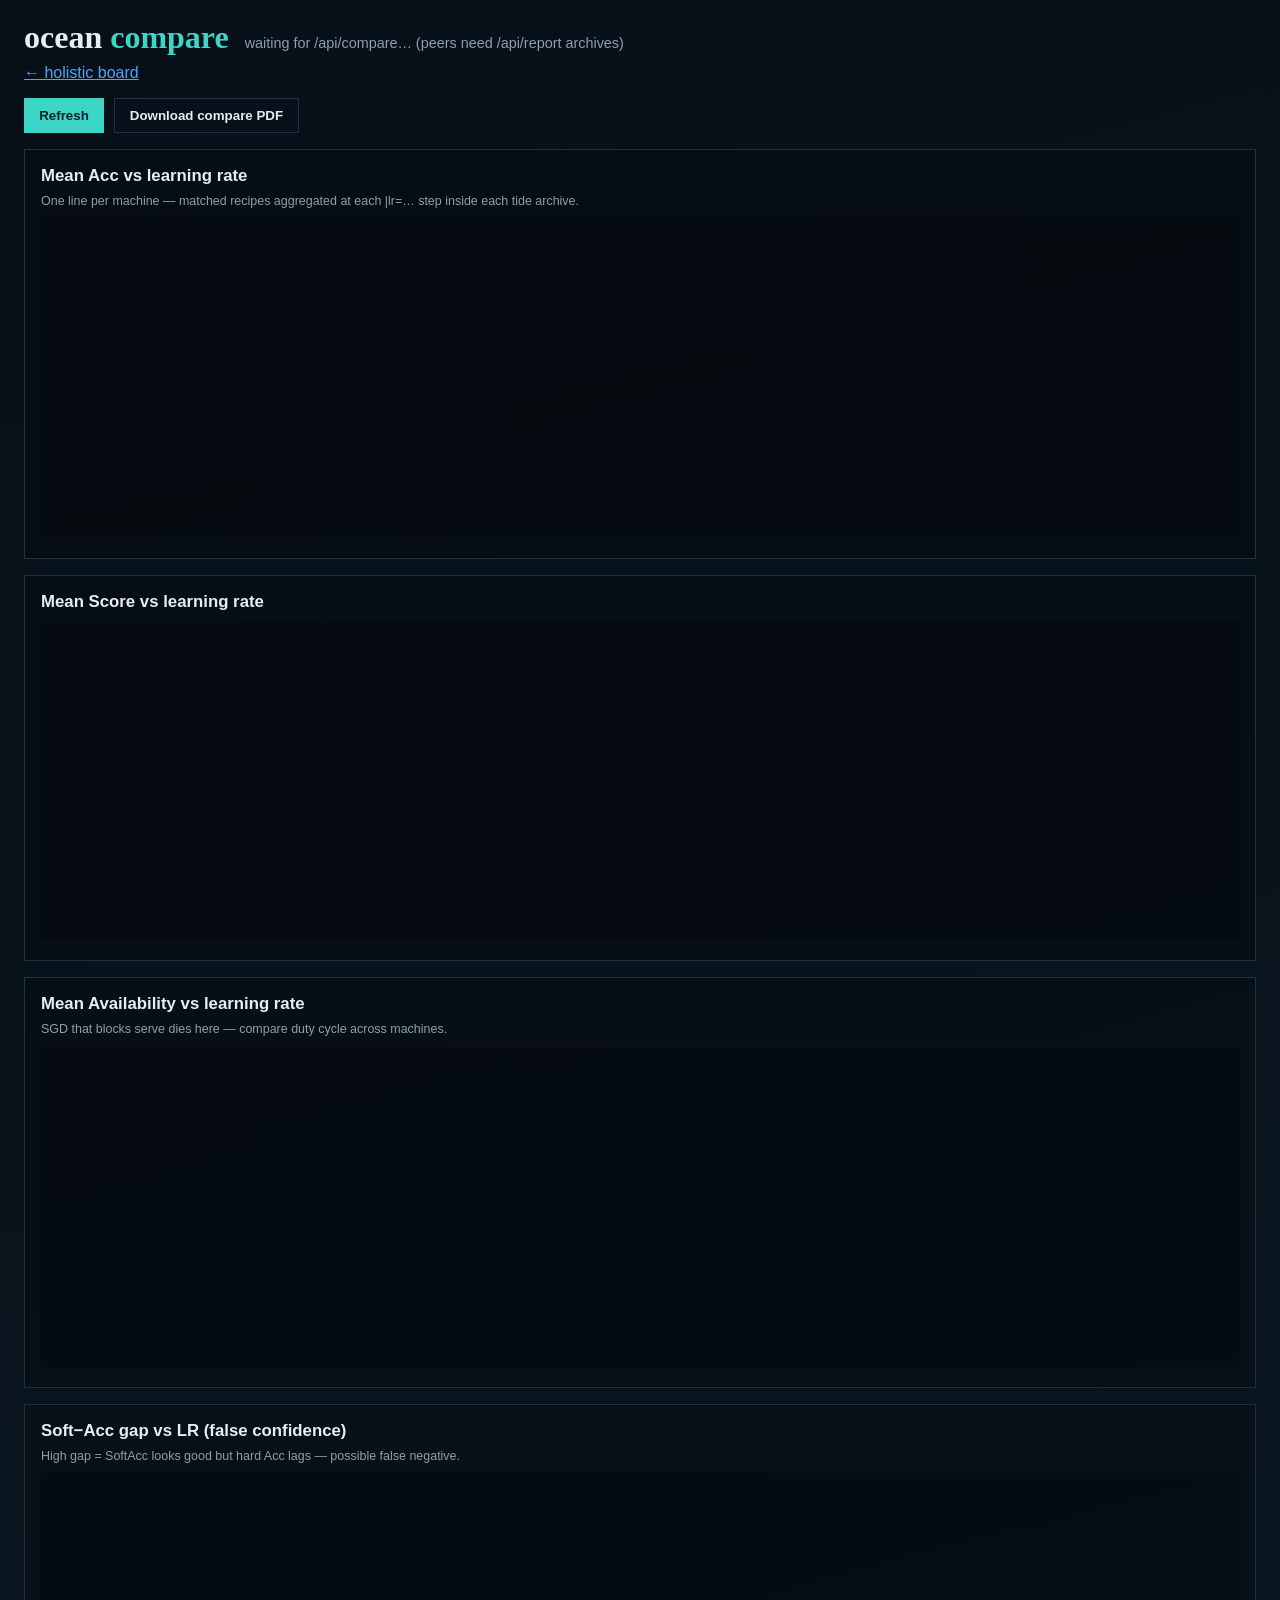
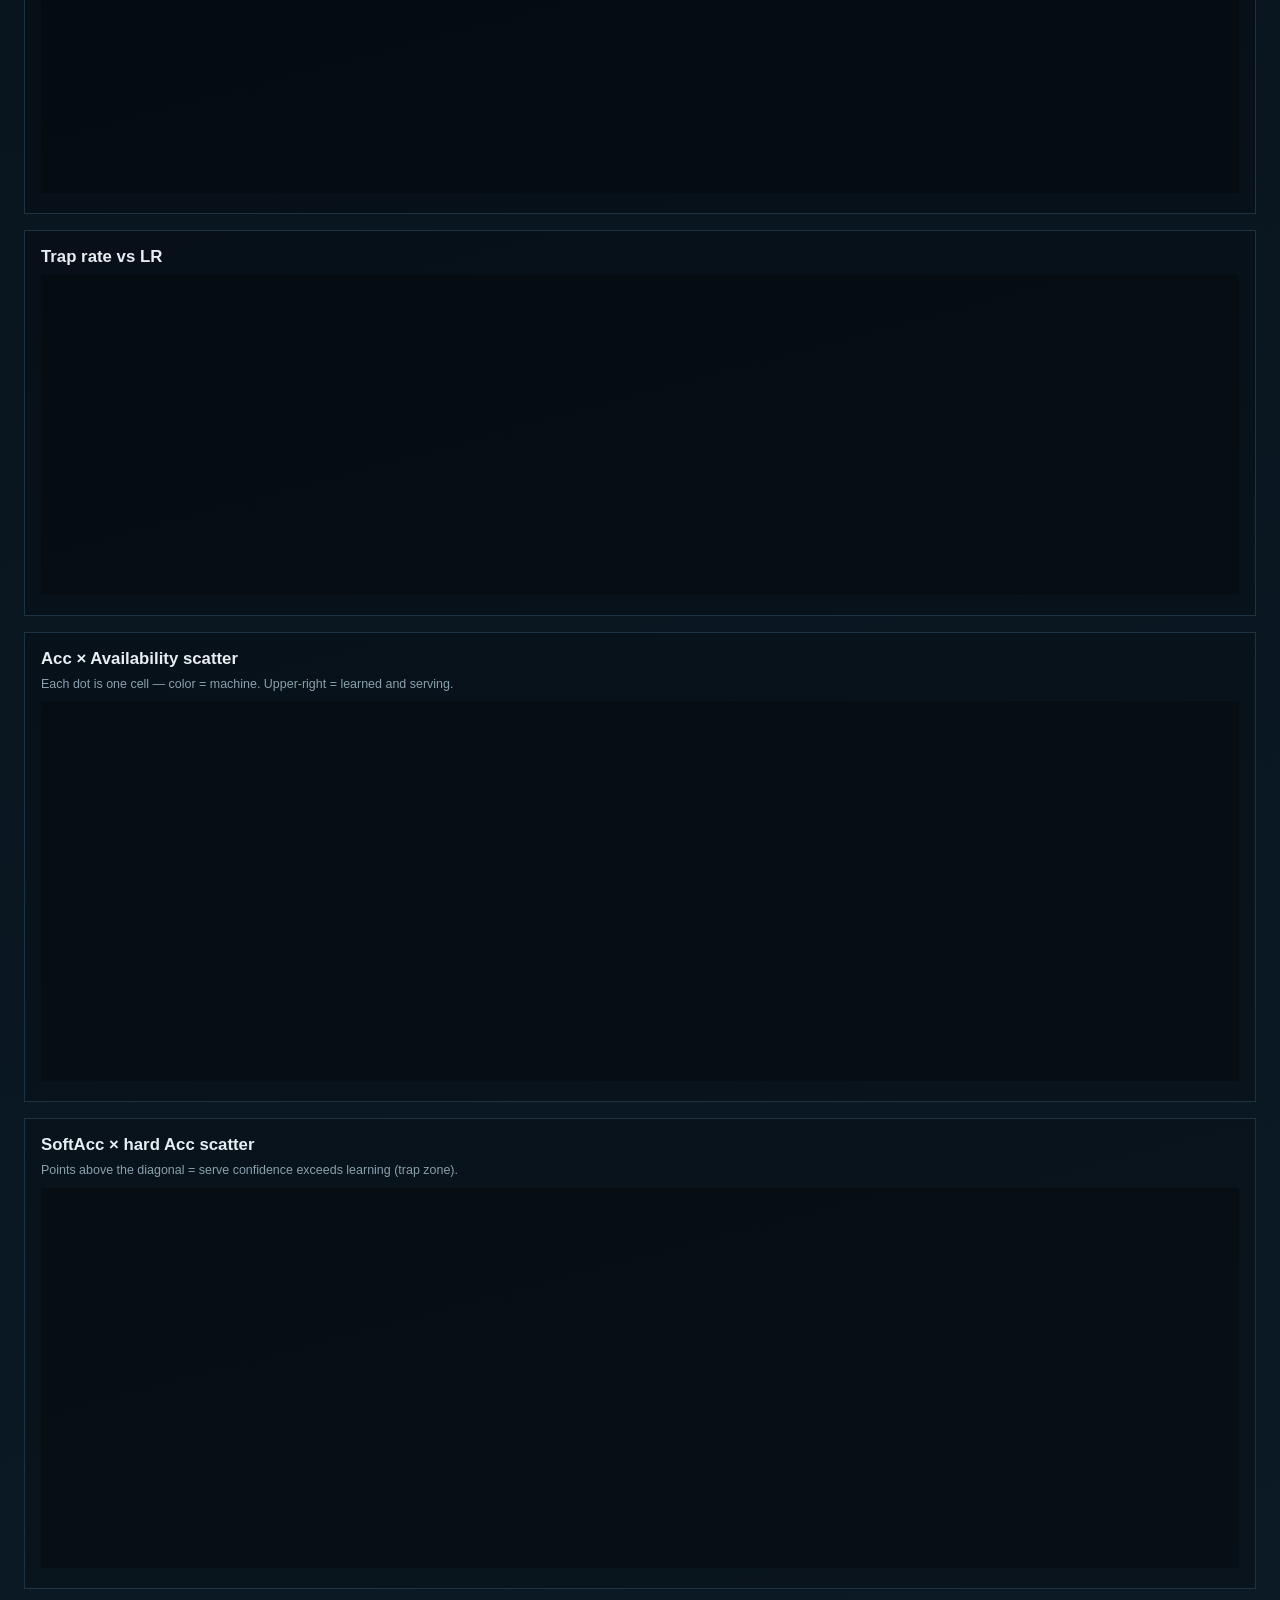
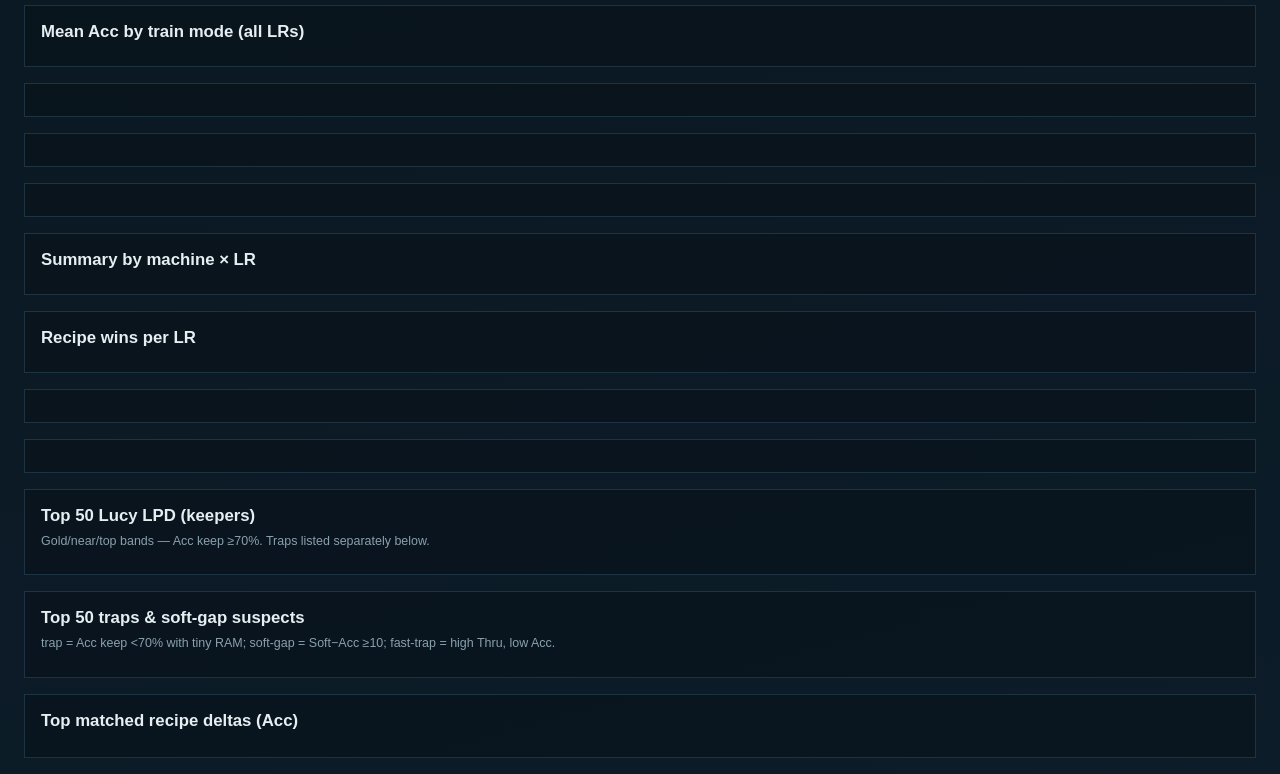
==== ocean/compare.html @ 4c08d5ec "compare lr o_o insane findings" ====
<!DOCTYPE html>
<html lang="en">
<head>
<meta charset="utf-8"/>
<meta name="viewport" content="width=device-width, initial-scale=1"/>
<title>ocean — compare LR</title>
<style>
  :root {
    --bg0: #071018; --bg1: #0c1c28; --ink: #e6eef2; --muted: #8aa0ad;
    --accent: #3dd6c6; --tide: #4ea3ff; --grid: #1d3342; --bad: #e06c75;
  }
  * { box-sizing: border-box; }
  body {
    margin: 0; min-height: 100vh; color: var(--ink);
    font-family: "IBM Plex Sans", "Segoe UI", sans-serif;
    background: linear-gradient(165deg, var(--bg0), var(--bg1));
  }
  header { padding: 1.2rem 1.5rem 0.5rem; display: flex; flex-wrap: wrap; gap: 1rem; align-items: baseline; }
  h1 { margin: 0; font-size: clamp(1.4rem, 3vw, 2rem); font-family: "IBM Plex Serif", Georgia, serif; }
  h1 span { color: var(--accent); }
  .meta { color: var(--muted); font-size: 0.9rem; }
  nav { margin: 0 1.5rem 1rem; }
  nav a { color: var(--tide); margin-right: 1rem; }
  .actions { margin: 0 1.5rem 1rem; display: flex; gap: 0.6rem; flex-wrap: wrap; }
  button {
    background: var(--accent); color: #042226; border: 0; font-weight: 700;
    padding: 0.55rem 0.95rem; cursor: pointer;
  }
  button.ghost { background: transparent; color: var(--ink); border: 1px solid var(--grid); }
  section {
    background: rgba(0,0,0,0.22); border: 1px solid var(--grid);
    padding: 1rem; margin: 0 1.5rem 1rem;
  }
  h2 { margin: 0 0 0.5rem; font-size: 1.05rem; }
  .hint { color: var(--muted); font-size: 0.78rem; margin: 0 0 0.65rem; }
  canvas.line { width: 100%; height: 320px; background: rgba(0,0,0,0.25); }
  canvas.scatter { width: 100%; height: 380px; background: rgba(0,0,0,0.25); }
  .table-wrap { overflow: auto; max-height: 70vh; }
  table { border-collapse: collapse; font-size: 0.78rem; width: max-content; min-width: 100%; }
  th, td { padding: 0.3rem 0.45rem; border-bottom: 1px solid var(--grid); white-space: nowrap; font-family: "IBM Plex Mono", monospace; }
  th { color: var(--muted); position: sticky; top: 0; background: #0c1c28; }
  table.heat td, table.heat th { text-align: center; }
  table.heat th:first-child, table.heat td:first-child { text-align: left; position: sticky; left: 0; background: #0c1c28; }
  .chip { display: inline-block; background: #13232d; border: 1px solid var(--grid); padding: 0.15rem 0.45rem; margin: 0.15rem; font-size: 0.75rem; }
  .chip b { color: var(--accent); }
</style>
</head>
<body>
<header>
  <h1>ocean <span>compare</span></h1>
  <div class="meta" id="status">loading…</div>
</header>
<nav>
  <a href="/">← holistic board</a>
</nav>
<div class="actions">
  <button type="button" id="refresh">Refresh</button>
  <button type="button" class="ghost" id="pdfBtn">Download compare PDF</button>
</div>

<section>
  <h2>Mean Acc vs learning rate</h2>
  <p class="hint">One line per machine — matched recipes aggregated at each |lr=… step inside each tide archive.</p>
  <canvas class="line" id="accChart"></canvas>
</section>

<section>
  <h2>Mean Score vs learning rate</h2>
  <canvas class="line" id="scoreChart"></canvas>
</section>

<section>
  <h2>Mean Availability vs learning rate</h2>
  <p class="hint">SGD that blocks serve dies here — compare duty cycle across machines.</p>
  <canvas class="line" id="availChart"></canvas>
</section>

<section>
  <h2>Soft−Acc gap vs LR (false confidence)</h2>
  <p class="hint">High gap = SoftAcc looks good but hard Acc lags — possible false negative.</p>
  <canvas class="line" id="softGapChart"></canvas>
</section>

<section>
  <h2>Trap rate vs LR</h2>
  <canvas class="line" id="trapRateChart"></canvas>
</section>

<section>
  <h2>Acc × Availability scatter</h2>
  <p class="hint">Each dot is one cell — color = machine. Upper-right = learned and serving.</p>
  <canvas class="scatter" id="accAvailScatter"></canvas>
</section>

<section>
  <h2>SoftAcc × hard Acc scatter</h2>
  <p class="hint">Points above the diagonal = serve confidence exceeds learning (trap zone).</p>
  <canvas class="scatter" id="softAccScatter"></canvas>
</section>

<section>
  <h2>Mean Acc by train mode (all LRs)</h2>
  <div id="modeBarSection"></div>
</section>

<section id="modeCrossSections"></section>

<section id="modeSeriesSections"></section>

<section id="vsBaselineSections"></section>

<section>
  <h2>Summary by machine × LR</h2>
  <div class="table-wrap"><table id="sumTable"><thead></thead><tbody></tbody></table></div>
</section>

<section>
  <h2>Recipe wins per LR</h2>
  <div id="winsChips"></div>
</section>

<section id="modeSections"></section>

<section id="lpdPerMachine"></section>

<section>
  <h2>Top 50 Lucy LPD (keepers)</h2>
  <p class="hint">Gold/near/top bands — Acc keep ≥70%. Traps listed separately below.</p>
  <div class="table-wrap"><table id="lpdTable"><thead></thead><tbody></tbody></table></div>
</section>

<section>
  <h2>Top 50 traps &amp; soft-gap suspects</h2>
  <p class="hint">trap = Acc keep &lt;70% with tiny RAM; soft-gap = Soft−Acc ≥10; fast-trap = high Thru, low Acc.</p>
  <div class="table-wrap"><table id="trapTable"><thead></thead><tbody></tbody></table></div>
</section>

<section>
  <h2>Top matched recipe deltas (Acc)</h2>
  <p class="hint" id="overlapNote"></p>
  <div class="table-wrap"><table id="matchTable"><thead></thead><tbody></tbody></table></div>
</section>

<script>
const $ = id => document.getElementById(id);
const COLORS = ['#3dd6c6', '#4ea3ff', '#e6b35a', '#c678dd', '#98c379', '#e06c75', '#56b6c2', '#d19a66', '#61afef', '#abb2bf'];

function fitCanvas(c) {
  const r = c.getBoundingClientRect();
  const dpr = window.devicePixelRatio || 1;
  c.width = Math.max(320, r.width * dpr);
  c.height = Math.max(200, r.height * dpr);
}

function drawLines(canvasId, summary, field, yLabel) {
  const c = $(canvasId);
  if (!c) return;
  fitCanvas(c);
  const ctx = c.getContext('2d');
  const w = c.width, h = c.height;
  ctx.clearRect(0, 0, w, h);
  const machines = [...new Set(summary.map(s => s.machine))].sort();
  const lrs = [...new Set(summary.map(s => s.lr))].sort((a,b)=>a-b);
  if (!lrs.length) {
    ctx.fillStyle = '#8aa0ad';
    ctx.font = '14px sans-serif';
    ctx.fillText('no LR-tagged cells yet — peers need finished test53 archives', 20, 40);
    return;
  }
  const pad = { l: 52, r: 16, t: 20, b: 40 };
  const plotW = w - pad.l - pad.r, plotH = h - pad.t - pad.b;
  let ymin = Infinity, ymax = -Infinity;
  summary.forEach(s => {
    const v = s[field] || 0;
    if (v < ymin) ymin = v;
    if (v > ymax) ymax = v;
  });
  if (!isFinite(ymin)) { ymin = 0; ymax = 100; }
  if (ymax <= ymin) ymax = ymin + 1;
  const xAt = i => pad.l + (lrs.length === 1 ? plotW/2 : (i / (lrs.length-1)) * plotW);
  const yAt = v => pad.t + plotH - ((v - ymin) / (ymax - ymin)) * plotH;
  ctx.strokeStyle = '#1d3342';
  ctx.beginPath();
  ctx.moveTo(pad.l, pad.t);
  ctx.lineTo(pad.l, pad.t + plotH);
  ctx.lineTo(pad.l + plotW, pad.t + plotH);
  ctx.stroke();
  ctx.fillStyle = '#8aa0ad';
  ctx.font = '11px monospace';
  lrs.forEach((lr, i) => {
    const lbl = summary.find(s => s.lr === lr)?.lr_label || lr;
    ctx.fillText(lbl, xAt(i) - 12, h - 12);
  });
  ctx.save();
  ctx.translate(14, pad.t + plotH/2);
  ctx.rotate(-Math.PI/2);
  ctx.fillText(yLabel, 0, 0);
  ctx.restore();
  machines.forEach((m, mi) => {
    const col = COLORS[mi % COLORS.length];
    ctx.strokeStyle = col;
    ctx.fillStyle = col;
    ctx.lineWidth = 2;
    ctx.beginPath();
    let started = false;
    lrs.forEach((lr, i) => {
      const row = summary.find(s => s.machine === m && s.lr === lr);
      if (!row) return;
      const x = xAt(i), y = yAt(row[field]);
      if (!started) { ctx.moveTo(x, y); started = true; } else ctx.lineTo(x, y);
      ctx.fillRect(x-3, y-3, 6, 6);
    });
    ctx.stroke();
    ctx.fillText(m, pad.l + plotW - 40, pad.t + 14 + mi * 14);
  });
}

function drawSoftGap(canvasId, rows) {
  const summary = (rows||[]).map(r => ({
    machine: r.machine, lr: r.lr, lr_label: r.lr_label, mean_acc: r.mean_gap
  }));
  drawLines(canvasId, summary, 'mean_acc', 'mean Soft−Acc');
}

function drawTrapRate(canvasId, rows) {
  const summary = (rows||[]).map(r => ({
    machine: r.machine, lr: r.lr, lr_label: r.lr_label, mean_acc: r.trap_pct
  }));
  drawLines(canvasId, summary, 'mean_acc', 'trap %');
}

function drawScatter(canvasId, pts, xk, yk, xLabel, yLabel) {
  const c = $(canvasId);
  if (!c || !pts?.length) return;
  fitCanvas(c);
  const ctx = c.getContext('2d');
  const w = c.width, h = c.height;
  ctx.clearRect(0, 0, w, h);
  const pad = { l: 48, r: 16, t: 16, b: 36 };
  const plotW = w - pad.l - pad.r, plotH = h - pad.t - pad.b;
  let xmin = Infinity, xmax = -Infinity, ymin = Infinity, ymax = -Infinity;
  pts.forEach(p => {
    const x = p[xk]||0, y = p[yk]||0;
    if (x < xmin) xmin = x; if (x > xmax) xmax = x;
    if (y < ymin) ymin = y; if (y > ymax) ymax = y;
  });
  if (!isFinite(xmin)) return;
  if (xmax <= xmin) xmax = xmin + 1;
  if (ymax <= ymin) ymax = ymin + 1;
  const xAt = v => pad.l + ((v - xmin) / (xmax - xmin)) * plotW;
  const yAt = v => pad.t + plotH - ((v - ymin) / (ymax - ymin)) * plotH;
  ctx.strokeStyle = '#1d3342';
  ctx.strokeRect(pad.l, pad.t, plotW, plotH);
  if (xk === 'soft_acc' && yk === 'acc') {
    ctx.strokeStyle = '#e06c75';
    ctx.setLineDash([4, 4]);
    ctx.beginPath();
    ctx.moveTo(xAt(xmin), yAt(xmin));
    ctx.lineTo(xAt(xmax), yAt(xmax));
    ctx.stroke();
    ctx.setLineDash([]);
  }
  const mach = [...new Set(pts.map(p => p.machine))].sort();
  pts.forEach(p => {
    const mi = mach.indexOf(p.machine);
    ctx.fillStyle = COLORS[mi % COLORS.length];
    ctx.globalAlpha = 0.55;
    ctx.beginPath();
    ctx.arc(xAt(p[xk]||0), yAt(p[yk]||0), 3, 0, Math.PI*2);
    ctx.fill();
  });
  ctx.globalAlpha = 1;
  ctx.fillStyle = '#8aa0ad';
  ctx.font = '11px monospace';
  ctx.fillText(xLabel, pad.l, h - 8);
  ctx.save();
  ctx.translate(12, pad.t + plotH/2);
  ctx.rotate(-Math.PI/2);
  ctx.fillText(yLabel, 0, 0);
  ctx.restore();
  mach.forEach((m, i) => {
    ctx.fillStyle = COLORS[i % COLORS.length];
    ctx.fillText(m, pad.l + plotW - 36, pad.t + 12 + i * 12);
  });
}

function modeBarChart(parent, bars, machines) {
  if (!bars?.length) { parent.innerHTML = '<p class="hint">no data</p>'; return; }
  let max = 0;
  bars.forEach(b => machines.forEach(m => { if ((b.by_machine?.[m]||0) > max) max = b.by_machine[m]; }));
  if (max <= 0) max = 1;
  let html = '';
  bars.forEach(b => {
    html += `<div style="margin-bottom:0.45rem"><span class="hint" style="display:inline-block;min-width:9rem">${b.mode}</span>`;
    machines.forEach((m, i) => {
      const v = b.by_machine?.[m] || 0;
      const pct = Math.round(100 * v / max);
      html += `<span class="chip" style="border-color:${COLORS[i%COLORS.length]}"><b>${m}</b> ${v.toFixed(1)}% <span style="opacity:0.5">(${pct}% bar)</span></span>`;
    });
    html += '</div>';
  });
  parent.innerHTML = html;
}

function drawMultiSeries(canvasId, seriesList, valueKey, yLabel, opts = {}) {
  const c = $(canvasId);
  if (!c) return;
  fitCanvas(c);
  const ctx = c.getContext('2d');
  const w = c.width, h = c.height;
  ctx.clearRect(0, 0, w, h);
  const lists = (seriesList || []).filter(s => s.points?.length);
  const lrs = [...new Set(lists.flatMap(s => s.points.map(p => p.lr)))].sort((a, b) => a - b);
  if (!lrs.length) {
    ctx.fillStyle = '#8aa0ad';
    ctx.font = '14px sans-serif';
    ctx.fillText('no mode/LR data yet', 20, 40);
    return;
  }
  const pad = { l: 52, r: 16, t: 20, b: 40 };
  const plotW = w - pad.l - pad.r, plotH = h - pad.t - pad.b;
  let ymin = Infinity, ymax = -Infinity;
  lists.forEach(s => s.points.forEach(p => {
    const v = p[valueKey];
    if (v == null) return;
    if (v < ymin) ymin = v;
    if (v > ymax) ymax = v;
  }));
  if (opts.zeroLine) {
    ymin = Math.min(ymin, 0);
    ymax = Math.max(ymax, 0);
  }
  if (!isFinite(ymin)) { ymin = 0; ymax = opts.zeroLine ? 10 : 100; }
  if (ymax <= ymin) ymax = ymin + 1;
  const xAt = i => pad.l + (lrs.length === 1 ? plotW / 2 : (i / (lrs.length - 1)) * plotW);
  const yAt = v => pad.t + plotH - ((v - ymin) / (ymax - ymin)) * plotH;
  ctx.strokeStyle = '#1d3342';
  ctx.strokeRect(pad.l, pad.t, plotW, plotH);
  if (opts.zeroLine) {
    const y0 = yAt(0);
    ctx.strokeStyle = '#e06c75';
    ctx.setLineDash([4, 4]);
    ctx.beginPath();
    ctx.moveTo(pad.l, y0);
    ctx.lineTo(pad.l + plotW, y0);
    ctx.stroke();
    ctx.setLineDash([]);
  }
  ctx.fillStyle = '#8aa0ad';
  ctx.font = '11px monospace';
  lrs.forEach((lr, i) => {
    const lbl = lists.flatMap(s => s.points).find(p => p.lr === lr)?.lr_label || lr;
    ctx.fillText(lbl, xAt(i) - 12, h - 12);
  });
  ctx.save();
  ctx.translate(14, pad.t + plotH / 2);
  ctx.rotate(-Math.PI / 2);
  ctx.fillText(yLabel, 0, 0);
  ctx.restore();
  lists.forEach((s, si) => {
    const col = COLORS[si % COLORS.length];
    ctx.strokeStyle = col;
    ctx.fillStyle = col;
    ctx.lineWidth = 2;
    ctx.beginPath();
    let started = false;
    lrs.forEach((lr, i) => {
      const p = s.points.find(pt => pt.lr === lr);
      if (!p || p[valueKey] == null) return;
      const x = xAt(i), y = yAt(p[valueKey]);
      if (!started) { ctx.moveTo(x, y); started = true; } else ctx.lineTo(x, y);
      ctx.fillRect(x - 3, y - 3, 6, 6);
    });
    ctx.stroke();
    const ly = pad.t + 14 + si * 13;
    if (ly < pad.t + plotH - 8) ctx.fillText(s.label, pad.l + 4, ly);
  });
  if (opts.refLine) {
    ctx.strokeStyle = '#abb2bf';
    ctx.setLineDash([6, 3]);
    ctx.lineWidth = 2;
    ctx.beginPath();
    let started = false;
    lrs.forEach((lr, i) => {
      const v = opts.refLine[i];
      if (v == null || v === 0) return;
      const x = xAt(i), y = yAt(v);
      if (!started) { ctx.moveTo(x, y); started = true; } else ctx.lineTo(x, y);
    });
    ctx.stroke();
    ctx.setLineDash([]);
    ctx.fillStyle = '#abb2bf';
    ctx.fillText(opts.refLabel || 'baseline', pad.l + plotW - 72, pad.t + 12);
  }
}

function renderModeSeriesSections(series, machines) {
  const parent = $('modeSeriesSections');
  parent.innerHTML = machines.map(m => `
    <section><h2>Train modes vs LR — ${m}</h2>
      <p class="hint">Top modes by cell count — how Acc and Avail shift as LR sweeps.</p>
      <canvas class="line" id="modeAcc_${m}"></canvas>
      <canvas class="line" id="modeAvail_${m}" style="margin-top:0.75rem"></canvas>
    </section>`).join('');
  machines.forEach(m => {
    const rows = (series || []).filter(s => s.machine === m).map(s => ({ label: s.mode, points: s.points }));
    drawMultiSeries('modeAcc_' + m, rows, 'acc', 'mean Acc %');
    drawMultiSeries('modeAvail_' + m, rows, 'avail', 'mean Avail %');
  });
}

function renderModeCrossSections(cross) {
  const parent = $('modeCrossSections');
  parent.innerHTML = (cross || []).map((c, i) => `
    <section><h2>Mode ${c.mode} — machines vs LR</h2>
      <p class="hint">Same train mode on each box — Acc and Avail behaviour across LR steps.</p>
      <canvas class="line" id="crossAcc_${i}"></canvas>
      <canvas class="line" id="crossAvail_${i}" style="margin-top:0.75rem"></canvas>
    </section>`).join('');
  (cross || []).forEach((c, i) => {
    const byMachine = {};
    c.points.forEach(p => {
      if (!byMachine[p.machine]) byMachine[p.machine] = { label: p.machine, points: [] };
      byMachine[p.machine].points.push(p);
    });
    drawMultiSeries('crossAcc_' + i, Object.values(byMachine), 'acc', 'mean Acc %');
    drawMultiSeries('crossAvail_' + i, Object.values(byMachine), 'avail', 'mean Avail %');
  });
}

function renderVsBaselineSections(vs) {
  const parent = $('vsBaselineSections');
  parent.innerHTML = (vs || []).map((g, i) => `
    <section><h2>vs ${g.baseline} baseline — ${g.machine}</h2>
      <p class="hint">Matched dtype×arch cells — ΔAcc/ΔScore vs baseline at each LR.</p>
      <h3 style="font-size:0.9rem;margin:0.5rem 0">${g.baseline} baseline Acc vs LR</h3>
      <canvas class="line" id="vsBaseAcc_${i}"></canvas>
      <h3 style="font-size:0.9rem;margin:0.75rem 0 0.5rem">Δ Acc vs ${g.baseline}</h3>
      <canvas class="line" id="vsAcc_${i}"></canvas>
      <canvas class="line" id="vsScore_${i}" style="margin-top:0.75rem"></canvas>
      <canvas class="line" id="vsAvail_${i}" style="margin-top:0.75rem"></canvas>
      <p class="hint" style="margin-top:0.75rem">ΔAcc heatmap (green = beats baseline)</p>
      <div id="vsHeat_${i}"></div>
    </section>`).join('');
  (vs || []).forEach((g, i) => {
    const accRows = (g.modes || []).map((mode, mi) => ({
      label: mode,
      points: (g.lrs || []).map((lr, j) => ({
        lr, lr_label: g.lr_labels?.[j] || lr,
        acc: g.acc_delta?.[mi]?.[j],
        score: g.score_delta?.[mi]?.[j],
        avail: g.avail_delta?.[mi]?.[j],
      })).filter(p => p.acc != null && p.acc !== 0),
    }));
    drawMultiSeries('vsBaseAcc_' + i, [{
      label: g.baseline,
      points: (g.lrs || []).map((lr, j) => ({
        lr, lr_label: g.lr_labels?.[j] || lr,
        acc: g.baseline_acc?.[j],
      })).filter(p => p.acc != null && p.acc > 0),
    }], 'acc', g.baseline + ' mean Acc %');
    drawMultiSeries('vsAcc_' + i, accRows, 'acc', 'Δ Acc vs ' + g.baseline, { zeroLine: true });
    drawMultiSeries('vsScore_' + i, accRows, 'score', 'Δ Score vs ' + g.baseline, { zeroLine: true });
    drawMultiSeries('vsAvail_' + i, accRows, 'avail', 'Δ Avail vs ' + g.baseline, { zeroLine: true });
    heatTable($('vsHeat_' + i), g.modes, g.lr_labels, g.acc_delta, true);
  });
}

function heatRGB(t) {
  const u = Math.max(0, Math.min(1, t));
  return [Math.round(45 + 186*u), Math.round(100 + 114*u), Math.round(120 + 54*u)];
}

function heatTable(parent, modes, lrLabels, grid, signed) {
  if (!modes.length) { parent.innerHTML = '<p class="hint">no data</p>'; return; }
  let min = Infinity, max = -Infinity;
  grid.forEach(row => row.forEach(v => {
    if (v == null || v === 0) return;
    if (v < min) min = v;
    if (v > max) max = v;
  }));
  if (!isFinite(min)) { min = 0; max = 1; }
  if (signed) {
    const bound = Math.max(Math.abs(min), Math.abs(max), 1);
    min = -bound;
    max = bound;
  } else if (max <= min) {
    max = min + 1;
  }
  let html = '<div class="table-wrap"><table class="heat"><thead><tr><th>mode</th>';
  lrLabels.forEach(l => html += `<th>${l}</th>`);
  html += '</tr></thead><tbody>';
  modes.forEach((m, i) => {
    html += `<tr><th>${m}</th>`;
    lrLabels.forEach((_, j) => {
      const v = grid[i] && grid[i][j];
      if (v == null || v === 0) { html += '<td></td>'; return; }
      let r, g, b;
      if (signed) {
        const t = Math.max(-1, Math.min(1, v / max));
        if (t >= 0) {
          r = Math.round(45 + 60 * (1 - t)); g = Math.round(100 + 114 * t); b = Math.round(120 + 40 * t);
        } else {
          r = Math.round(180 + 45 * -t); g = Math.round(80 + 40 * (1 + t)); b = Math.round(90 + 30 * (1 + t));
        }
      } else {
        const t = (v - min) / (max - min);
        [r, g, b] = heatRGB(t);
      }
      html += `<td style="background:rgb(${r},${g},${b})">${v.toFixed(1)}</td>`;
    });
    html += '</tr>';
  });
  parent.innerHTML = html + '</tbody></table></div>';
}

function render(j) {
  $('status').textContent = `${j.title || 'compare'} · ${j.machines?.join(' vs ') || '?'} · ${j.lr_labels?.length || 0} LR steps · ${new Date(j.generated).toLocaleTimeString()}`;
  drawLines('accChart', j.summary || [], 'mean_acc', 'mean Acc %');
  drawLines('scoreChart', j.summary || [], 'mean_score', 'mean Score');
  drawLines('availChart', j.summary || [], 'mean_avail', 'mean Avail %');
  drawSoftGap('softGapChart', j.soft_gap || []);
  drawTrapRate('trapRateChart', j.trap_rate || []);
  drawScatter('accAvailScatter', j.scatter || [], 'acc', 'availability', 'Acc %', 'Avail %');
  drawScatter('softAccScatter', j.scatter || [], 'soft_acc', 'acc', 'SoftAcc %', 'hard Acc %');
  modeBarChart($('modeBarSection'), j.mode_bars || [], j.machines || []);
  renderModeCrossSections(j.mode_cross || []);
  renderModeSeriesSections(j.mode_series || [], j.machines || []);
  renderVsBaselineSections(j.vs_baseline || []);
  const thead = $('sumTable').querySelector('thead');
  const tbody = $('sumTable').querySelector('tbody');
  thead.innerHTML = '<tr><th>machine</th><th>LR</th><th>n</th><th>Acc</th><th>Soft</th><th>Score</th><th>Avail</th><th>best mode</th></tr>';
  tbody.innerHTML = (j.summary||[]).map(s => `<tr>
    <td>${s.machine}</td><td>${s.lr_label||s.lr}</td><td>${s.n}</td>
    <td>${s.mean_acc?.toFixed(1)}</td><td>${s.mean_soft?.toFixed(1)}</td>
    <td>${s.mean_score?.toFixed(0)}</td><td>${s.mean_avail?.toFixed(1)}</td>
    <td>${s.best_mode||'—'}</td></tr>`).join('');

  $('winsChips').innerHTML = (j.wins||[]).map(w => {
    const bits = (j.machines||[]).map(m => `<span class="chip"><b>${m}</b> ${w.wins?.[m]||0}</span>`).join('');
    return `<div style="margin-bottom:0.5rem"><span class="hint">LR ${w.lr_label}</span> ${bits}</div>`;
  }).join('');

  const ms = $('modeSections');
  ms.innerHTML = (j.mode_lr||[]).map(g => `
    <section><h2>Mode × LR — ${g.machine}</h2>
      <p class="hint">Heatmaps: Acc, Score, Avail, SoftAcc — how each mode behaves as LR changes.</p>
      <h3 style="font-size:0.9rem;margin:0.5rem 0">Acc</h3><div id="heatAcc_${g.machine}"></div>
      <h3 style="font-size:0.9rem;margin:0.75rem 0 0.5rem">Score</h3><div id="heatScore_${g.machine}"></div>
      <h3 style="font-size:0.9rem;margin:0.75rem 0 0.5rem">Avail</h3><div id="heatAvail_${g.machine}"></div>
      <h3 style="font-size:0.9rem;margin:0.75rem 0 0.5rem">SoftAcc</h3><div id="heatSoft_${g.machine}"></div>
    </section>`).join('');
  (j.mode_lr||[]).forEach(g => {
    heatTable($('heatAcc_'+g.machine), g.modes, g.lr_labels, g.acc);
    heatTable($('heatScore_'+g.machine), g.modes, g.lr_labels, g.score);
    heatTable($('heatAvail_'+g.machine), g.modes, g.lr_labels, g.avail);
    heatTable($('heatSoft_'+g.machine), g.modes, g.lr_labels, g.soft);
  });

  const lpm = $('lpdPerMachine');
  lpm.innerHTML = (j.lpd_per_machine||[]).map(g => `
    <section><h2>Top LPD — ${g.machine}</h2>
    <div class="table-wrap"><table><thead><tr><th>#</th><th>LR</th><th>LPD</th><th>Acc</th><th>Score</th><th>Avail</th><th>band</th><th>cell</th></tr></thead>
    <tbody>${(g.rows||[]).map(r => `<tr>
      <td>${r.rank}</td><td>${r.lr_label||'—'}</td><td>${r.lpd?.toFixed(3)}</td><td>${r.acc?.toFixed(1)}</td>
      <td>${r.score?.toFixed(0)}</td><td>${r.avail?.toFixed(1)}</td><td>${r.band||'—'}</td><td>${r.id}</td></tr>`).join('')}
    </tbody></table></div></section>`).join('');

  const overlap = $('overlapNote');
  const bands = j.lr_by_machine || {};
  const bandTxt = Object.keys(bands).sort().map(m => `${m}: ${bands[m].join(', ')}`).join(' · ');
  if (j.overlap_note) {
    overlap.textContent = j.overlap_note;
  } else if (j.overlap_lrs?.length) {
    overlap.textContent = 'Shared LR steps: ' + j.overlap_lrs.join(', ') + '.';
  } else if (bandTxt) {
    overlap.textContent = 'Per-machine LR bands: ' + bandTxt + '. Matched deltas appear when bands overlap.';
  } else {
    overlap.textContent = 'Matched recipes appear when two machines share the same LR band and recipe.';
  }
  const mt = $('matchTable');
  const mach = j.machines || [];
  const matched = j.matched || [];
  mt.querySelector('thead').innerHTML = '<tr><th>LR</th><th>recipe</th>' +
    mach.map(m => `<th>${m}</th>`).join('') +
    (mach.length>=2 ? '<th>Δ</th><th>winner</th>' : '') + '</tr>';
  if (!matched.length) {
    mt.querySelector('tbody').innerHTML = `<tr><td colspan="${mach.length + 3}" style="color:var(--muted);white-space:normal">No head-to-head rows — need the same recipe at the same LR on both machines. Other charts above still work per-machine.</td></tr>`;
  } else {
    mt.querySelector('tbody').innerHTML = matched.map(r => `<tr>
    <td>${r.lr_label}</td><td>${r.recipe}</td>
    ${mach.map(m => `<td>${r.by_machine?.[m]?.toFixed(1) ?? '—'}</td>`).join('')}
    ${mach.length>=2 ? `<td>${r.delta>=0?'+':''}${r.delta?.toFixed(1)}</td><td>${r.winner}</td>` : ''}
  </tr>`).join('');
  }

  const lt = $('lpdTable');
  lt.querySelector('thead').innerHTML = '<tr><th>#</th><th>machine</th><th>LR</th><th>LPD</th><th>Acc</th><th>Score</th><th>Avail</th><th>band</th><th>cell</th></tr>';
  lt.querySelector('tbody').innerHTML = (j.lpd_top||[]).map(r => `<tr>
    <td>${r.rank}</td><td>${r.machine}</td><td>${r.lr_label||'—'}</td>
    <td>${r.lpd?.toFixed(3)}</td><td>${r.acc?.toFixed(1)}</td><td>${r.score?.toFixed(0)}</td>
    <td>${r.avail?.toFixed(1)}</td><td>${r.band||'—'}</td><td>${r.id}</td></tr>`).join('');

  const tt = $('trapTable');
  tt.querySelector('thead').innerHTML = '<tr><th>#</th><th>machine</th><th>LR</th><th>band</th><th>Score</th><th>Acc</th><th>Soft</th><th>gap</th><th>Thru</th><th>cell</th></tr>';
  tt.querySelector('tbody').innerHTML = (j.trap_top||[]).map(r => `<tr>
    <td>${r.rank}</td><td>${r.machine}</td><td>${r.lr_label||'—'}</td><td>${r.band}</td>
    <td>${r.score?.toFixed(0)}</td><td>${r.acc?.toFixed(1)}</td><td>${r.soft_acc?.toFixed(1)}</td>
    <td>${r.soft_gap?.toFixed(1)}</td><td>${r.throughput?.toFixed(0)}</td><td>${r.id}</td></tr>`).join('');
}

async function tick() {
  try {
    const r = await fetch('/api/compare');
    if (!r.ok) throw new Error('compare unavailable');
    render(await r.json());
  } catch (e) {
    $('status').textContent = 'waiting for /api/compare… (peers need /api/report archives)';
  }
}
$('refresh').onclick = tick;
$('pdfBtn').onclick = () => { window.location = '/api/compare.pdf'; };
window.addEventListener('resize', tick);
setInterval(tick, 5000);
tick();
</script>
</body>
</html>
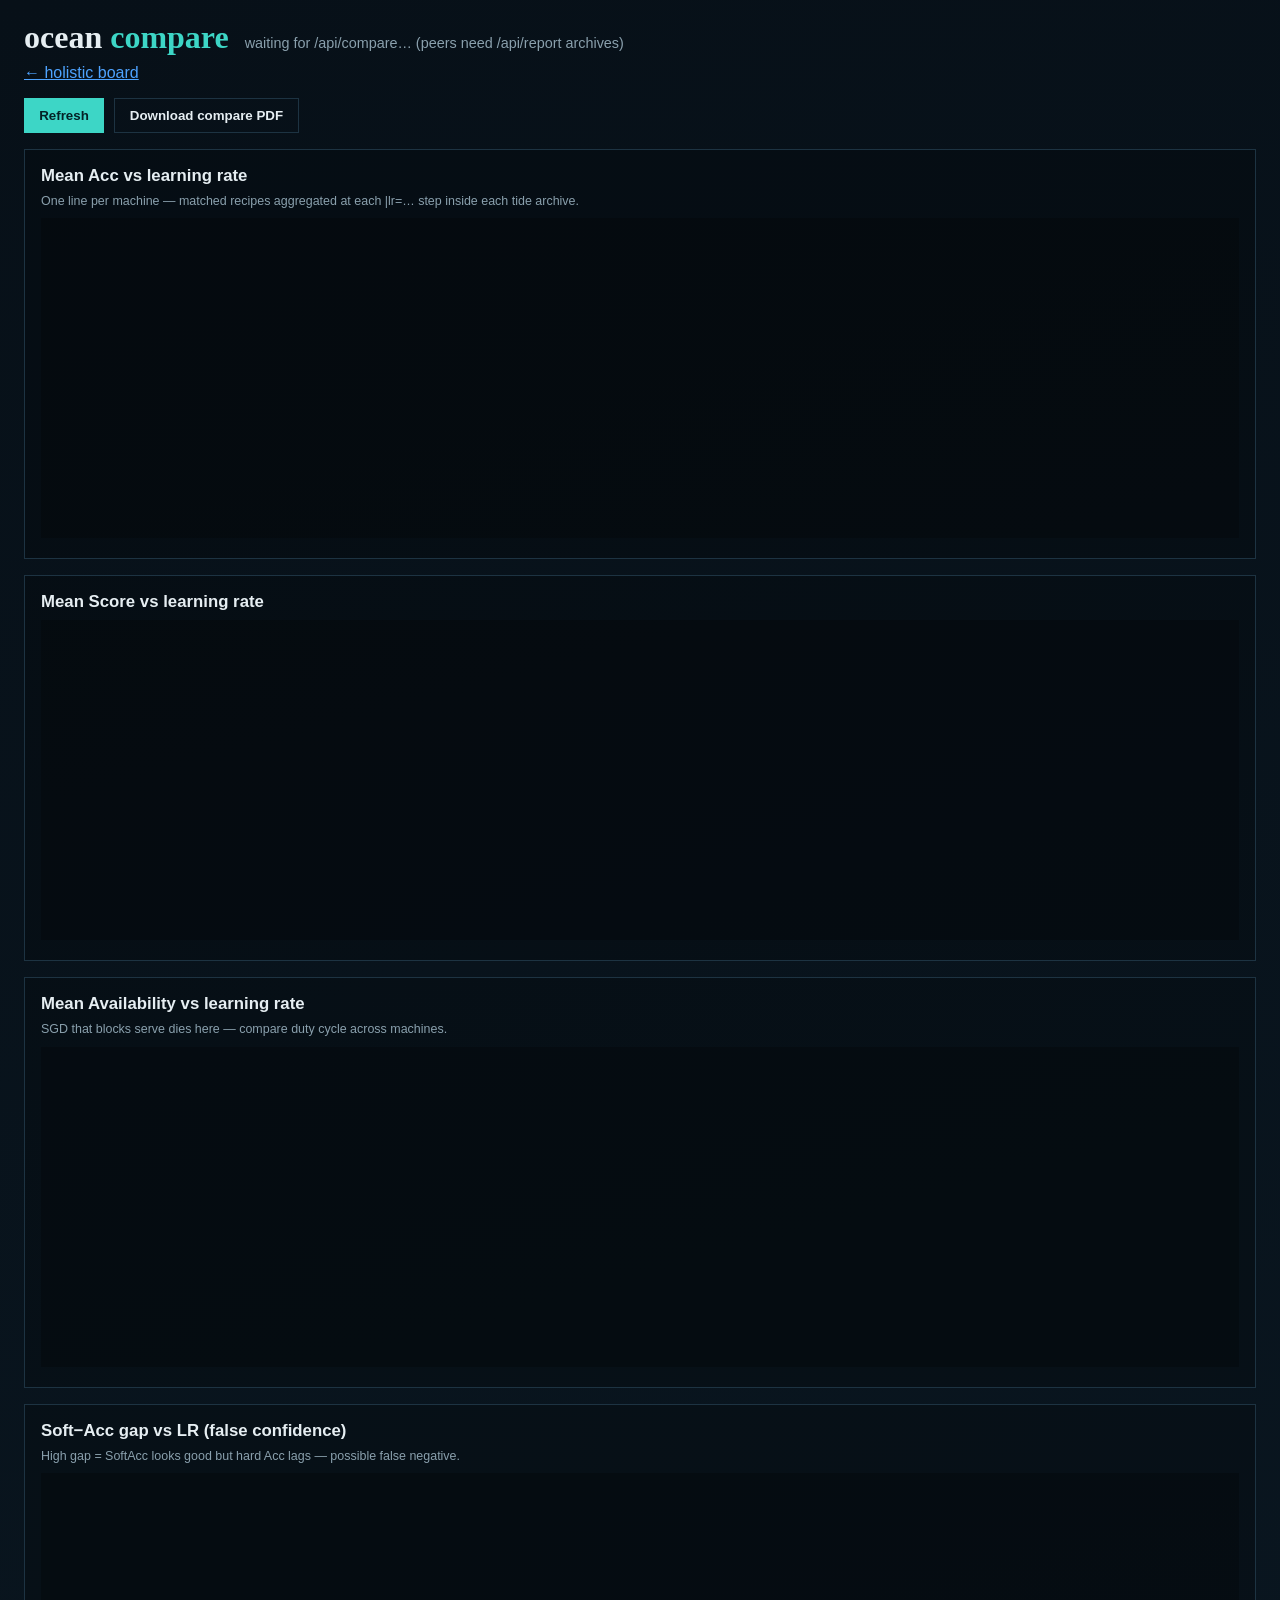
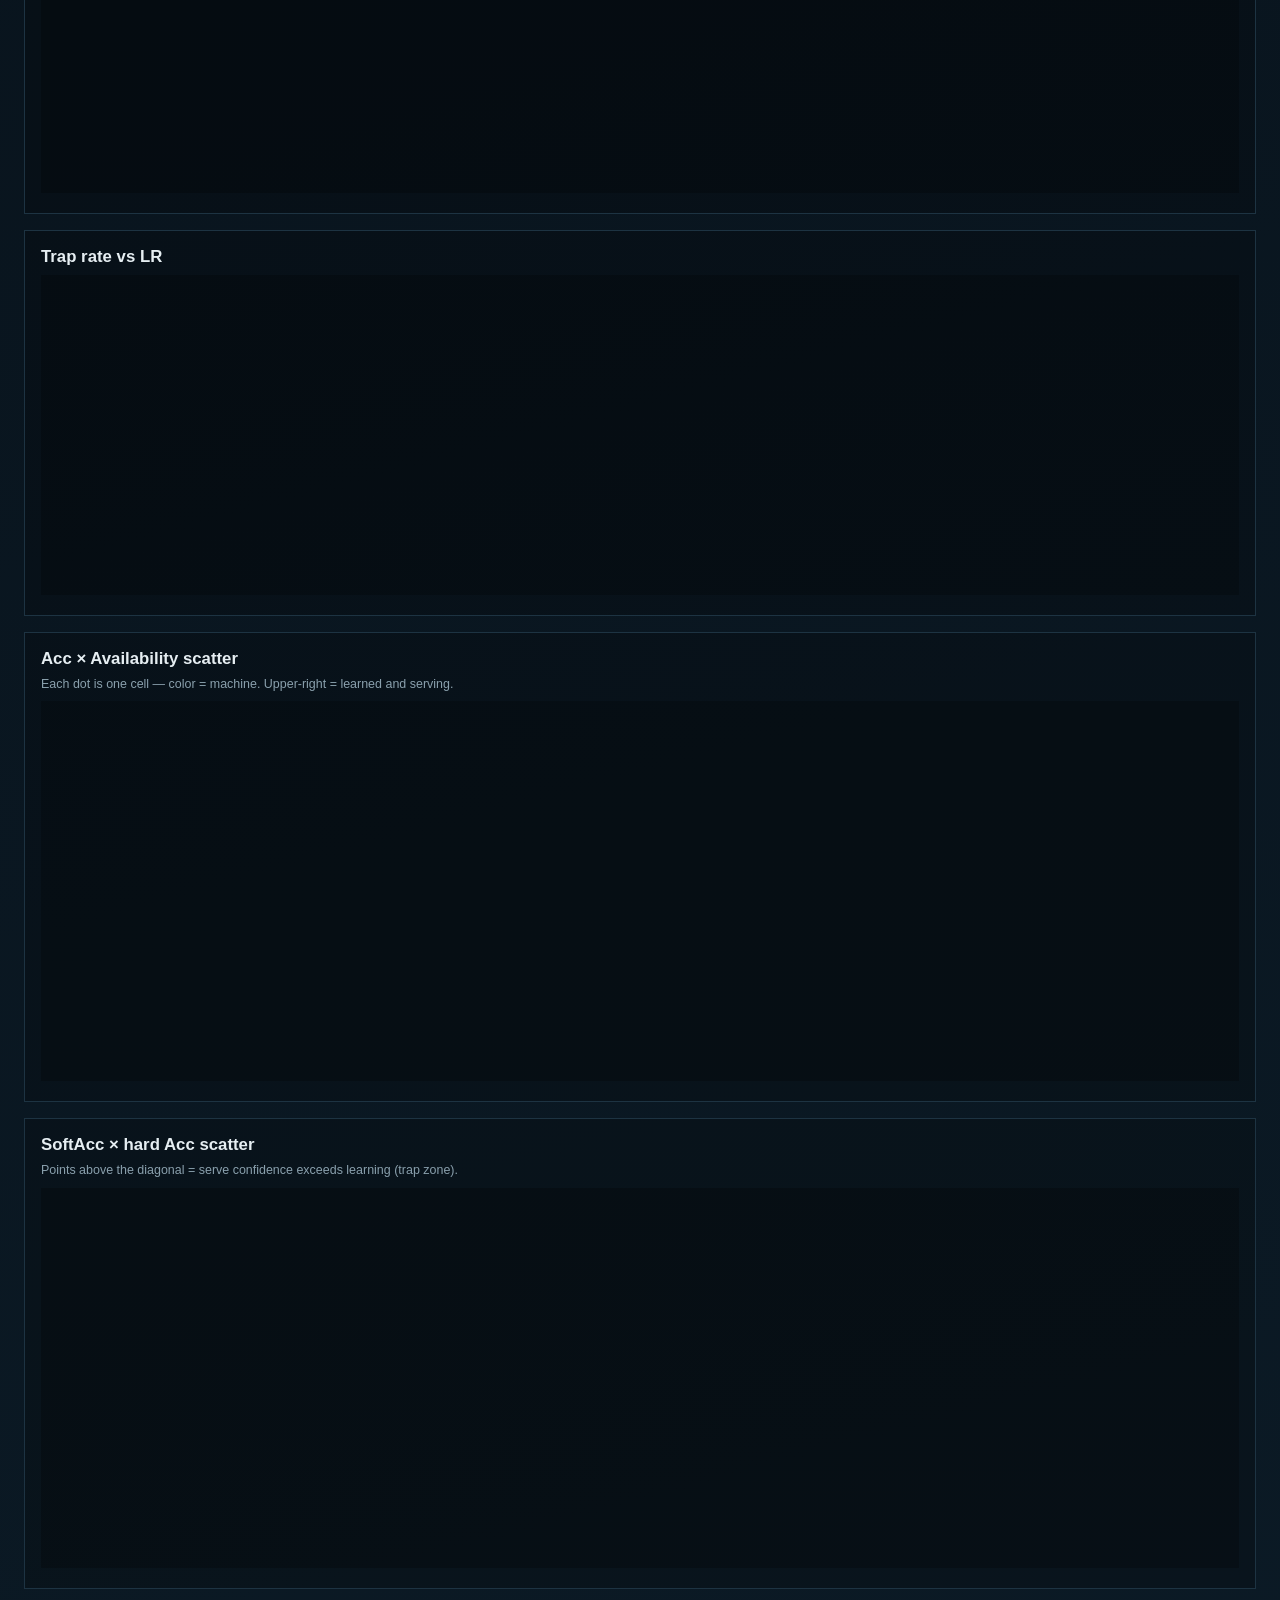
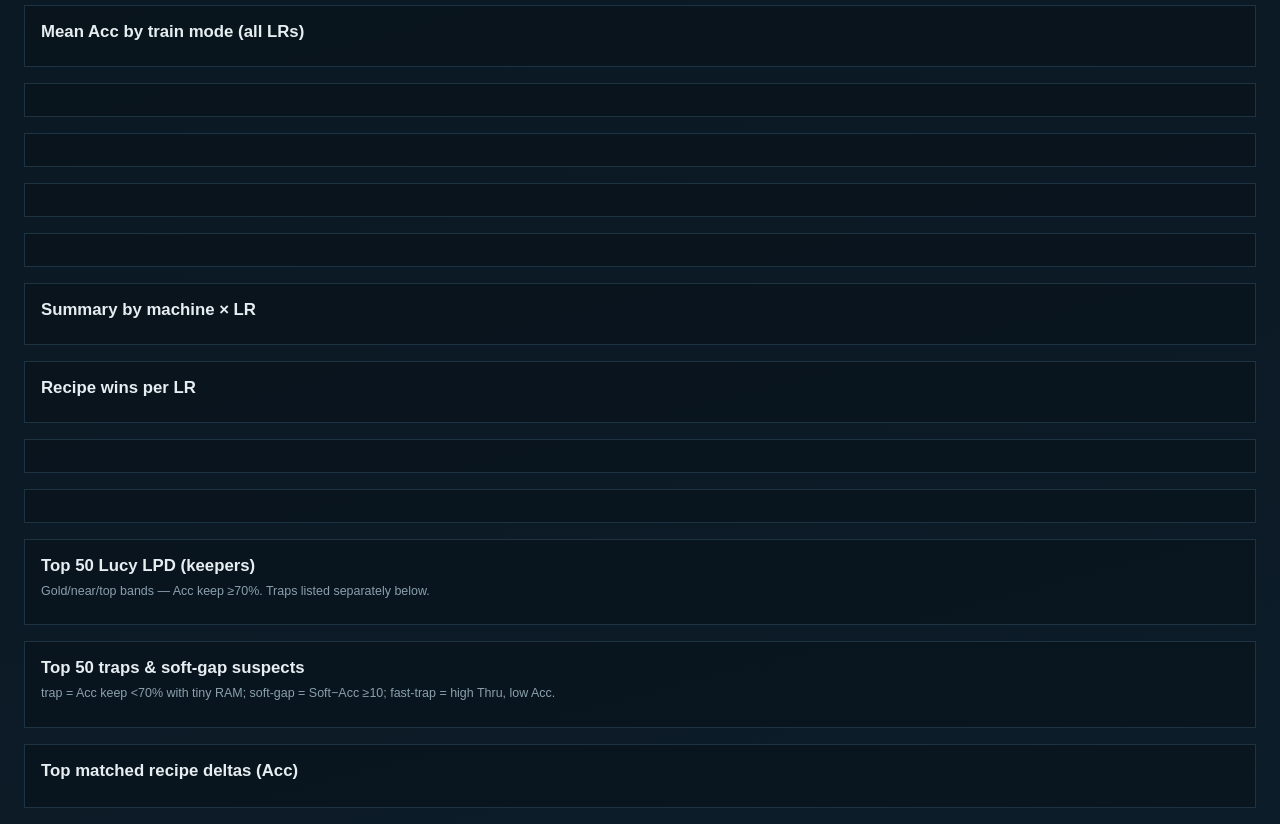
==== commit 3eefbeb6: "fixing dup lr recomputing on polling lol so it doesnt keep bouncy while reading report upon being do" ====
--- a/ocean/compare.html
+++ b/ocean/compare.html
@@ -43,6 +43,15 @@
   table.heat th:first-child, table.heat td:first-child { text-align: left; position: sticky; left: 0; background: #0c1c28; }
   .chip { display: inline-block; background: #13232d; border: 1px solid var(--grid); padding: 0.15rem 0.45rem; margin: 0.15rem; font-size: 0.75rem; }
   .chip b { color: var(--accent); }
+  .verdict { border-left: 3px solid var(--accent); padding: 0.65rem 0.85rem; margin: 0.5rem 0 0.75rem; background: rgba(61,214,198,0.08); }
+  .verdict.bad { border-color: var(--bad); background: rgba(224,108,117,0.08); }
+  .verdict.warn { border-color: #e6b35a; background: rgba(230,179,90,0.08); }
+  .tag { display: inline-block; font-size: 0.72rem; font-weight: 700; padding: 0.1rem 0.4rem; margin-right: 0.35rem; border-radius: 2px; }
+  .tag.step { background: #1a4a44; color: #3dd6c6; }
+  .tag.plain { background: #4a2a2a; color: #e06c75; }
+  .tag.tie { background: #333; color: #8aa0ad; }
+  .tag.mixed { background: #3a3520; color: #e6b35a; }
+  .tag.collapse { background: #252525; color: #abb2bf; }
 </style>
 </head>
 <body>
@@ -108,6 +117,8 @@
 <section id="modeSeriesSections"></section>
 
 <section id="vsBaselineSections"></section>
+
+<section id="stepFamilySections"></section>
 
 <section>
   <h2>Summary by machine × LR</h2>
@@ -394,7 +405,7 @@
   }
 }
 
-function renderModeSeriesSections(series, machines) {
+function buildModeSeriesSections(machines) {
   const parent = $('modeSeriesSections');
   parent.innerHTML = machines.map(m => `
     <section><h2>Train modes vs LR — ${m}</h2>
@@ -402,6 +413,9 @@
       <canvas class="line" id="modeAcc_${m}"></canvas>
       <canvas class="line" id="modeAvail_${m}" style="margin-top:0.75rem"></canvas>
     </section>`).join('');
+}
+
+function drawModeSeriesCharts(series, machines) {
   machines.forEach(m => {
     const rows = (series || []).filter(s => s.machine === m).map(s => ({ label: s.mode, points: s.points }));
     drawMultiSeries('modeAcc_' + m, rows, 'acc', 'mean Acc %');
@@ -409,7 +423,7 @@
   });
 }
 
-function renderModeCrossSections(cross) {
+function buildModeCrossSections(cross) {
   const parent = $('modeCrossSections');
   parent.innerHTML = (cross || []).map((c, i) => `
     <section><h2>Mode ${c.mode} — machines vs LR</h2>
@@ -417,6 +431,9 @@
       <canvas class="line" id="crossAcc_${i}"></canvas>
       <canvas class="line" id="crossAvail_${i}" style="margin-top:0.75rem"></canvas>
     </section>`).join('');
+}
+
+function drawModeCrossCharts(cross) {
   (cross || []).forEach((c, i) => {
     const byMachine = {};
     c.points.forEach(p => {
@@ -428,7 +445,99 @@
   });
 }
 
-function renderVsBaselineSections(vs) {
+function verdictTag(v) {
+  const m = { step: 'use Step*', plain: 'use plain', tie: 'tie', mixed: 'depends on LR', collapse: '≈ same' };
+  const cls = v === 'plain' ? 'plain' : (v === 'mixed' ? 'mixed' : (v === 'collapse' ? 'collapse' : (v === 'tie' ? 'tie' : 'step')));
+  return `<span class="tag ${cls}">${m[v] || v || '—'}</span>`;
+}
+
+function buildStepFamilySections(families, cross, verdicts, stepByLR) {
+  const parent = $('stepFamilySections');
+  let html = `<section><h2>Step* vs non-Step — does stepping help?</h2>
+    <p class="hint">Matched dtype×arch×layer at each LR. Verdicts: Acc = learning, Score = duty clock (T×Avail×Acc), Avail = time spent serving.</p>`;
+
+  (verdicts || []).forEach(v => {
+    const cls = v.acc_winner === 'plain' ? 'verdict bad' : (v.acc_winner === 'tie' || v.collapse_families === v.step_wins_families + v.plain_wins_families + v.mixed_families + v.collapse_families ? 'verdict warn' : 'verdict');
+    html += `<section class="${cls}"><h2>${v.machine} summary</h2>
+      <p style="margin:0.35rem 0 0.65rem;line-height:1.45">${v.headline || ''}</p>
+      <p style="margin:0 0 0.5rem">
+        ${verdictTag(v.acc_winner)} Acc ${v.pooled_acc_delta>=0?'+':''}${v.pooled_acc_delta?.toFixed(1)} pp
+        ${verdictTag(v.score_winner)} Score ${v.pooled_score_delta>=0?'+':''}${v.pooled_score_delta?.toFixed(0)}
+        ${verdictTag(v.avail_winner)} Avail ${v.pooled_avail_delta>=0?'+':''}${v.pooled_avail_delta?.toFixed(1)} pp
+      </p>
+      <ul style="margin:0;padding-left:1.2rem;color:var(--muted);font-size:0.82rem">${(v.bullets||[]).map(b => `<li>${b}</li>`).join('')}</ul>
+    </section>`;
+  });
+
+  (verdicts || []).forEach((v, vi) => {
+    const lrRows = (stepByLR || []).filter(r => r.machine === v.machine);
+    if (lrRows.length) {
+      html += `<section><h2>Step vs plain by LR — ${v.machine}</h2>
+        <p class="hint">Average Δ across all families at each LR. Above zero = stepping wins Acc overall at that LR.</p>
+        <canvas class="line" id="stepLR_${vi}"></canvas></section>`;
+    }
+  });
+
+  (families || []).forEach((g, gi) => {
+    html += `<section><h2>Family detail — ${g.machine}</h2>
+      <div class="table-wrap"><table><thead><tr>
+        <th>Step</th><th>plain</th><th>verdict</th><th>Acc</th><th>Score</th><th>Avail</th>
+        <th>ΔAcc</th><th>step-better LR</th><th>plain-better LR</th></tr></thead><tbody>
+      ${(g.pairs||[]).map(p => `<tr>
+        <td>${p.step}</td><td>${p.plain}</td>
+        <td>${verdictTag(p.overall_verdict)}</td>
+        <td>${verdictTag(p.acc_verdict)}</td><td>${verdictTag(p.score_verdict)}</td><td>${verdictTag(p.avail_verdict)}</td>
+        <td>${p.pooled_acc_delta>=0?'+':''}${p.pooled_acc_delta?.toFixed(2)}</td>
+        <td>${(p.step_better_lrs||[]).join(', ')||'—'}</td>
+        <td>${(p.plain_better_lrs||[]).join(', ')||'—'}</td></tr>`).join('')}
+      </tbody></table></div>
+      <canvas class="line" id="stepAcc_${gi}"></canvas>
+      <canvas class="line" id="stepAvail_${gi}" style="margin-top:0.75rem"></canvas>
+      <div id="stepHeat_${gi}" style="margin-top:0.75rem"></div></section>`;
+  });
+  (cross || []).slice(0, 4).forEach((c, i) => {
+    html += `<section><h2>${c.step} vs ${c.plain} — machines</h2>
+      <canvas class="line" id="stepCross_${i}"></canvas></section>`;
+  });
+  parent.innerHTML = html;
+}
+
+function drawStepFamilyCharts(families, cross, verdicts, stepByLR) {
+  (verdicts || []).forEach((v, vi) => {
+    const lrRows = (stepByLR || []).filter(r => r.machine === v.machine);
+    if (!lrRows.length) return;
+    drawMultiSeries('stepLR_' + vi, [{
+      label: 'all families avg',
+      points: lrRows.map(r => ({ lr: r.lr, lr_label: r.lr_label, acc: r.mean_acc_delta, score: r.mean_score_delta, avail: r.mean_avail_delta }))
+    }], 'acc', 'Δ Acc (step − plain)', { zeroLine: true });
+  });
+
+  (families || []).forEach((g, gi) => {
+    const rows = (g.pairs || []).map(p => ({
+      label: p.step + '−' + p.plain,
+      points: (g.lrs || []).map((lr, j) => ({
+        lr, lr_label: g.lr_labels?.[j] || lr,
+        acc: p.acc_delta?.[j],
+        avail: p.avail_delta?.[j],
+      })).filter(pt => pt.acc != null && pt.acc !== 0),
+    }));
+    drawMultiSeries('stepAcc_' + gi, rows, 'acc', 'Δ Acc (step − plain)', { zeroLine: true });
+    drawMultiSeries('stepAvail_' + gi, rows, 'avail', 'Δ Avail (step − plain)', { zeroLine: true });
+    const modes = (g.pairs || []).map(p => p.step + '−' + p.plain);
+    const grid = (g.pairs || []).map(p => p.acc_delta || []);
+    heatTable($('stepHeat_' + gi), modes, g.lr_labels, grid, true);
+  });
+  (cross || []).slice(0, 6).forEach((c, i) => {
+    const byMachine = {};
+    c.points.forEach(p => {
+      if (!byMachine[p.machine]) byMachine[p.machine] = { label: p.machine, points: [] };
+      byMachine[p.machine].points.push({ lr: p.lr, lr_label: p.lr_label, acc: p.acc_delta });
+    });
+    drawMultiSeries('stepCross_' + i, Object.values(byMachine), 'acc', 'Δ Acc step−plain', { zeroLine: true });
+  });
+}
+
+function buildVsBaselineSections(vs) {
   const parent = $('vsBaselineSections');
   parent.innerHTML = (vs || []).map((g, i) => `
     <section><h2>vs ${g.baseline} baseline — ${g.machine}</h2>
@@ -442,6 +551,9 @@
       <p class="hint" style="margin-top:0.75rem">ΔAcc heatmap (green = beats baseline)</p>
       <div id="vsHeat_${i}"></div>
     </section>`).join('');
+}
+
+function drawVsBaselineCharts(vs) {
   (vs || []).forEach((g, i) => {
     const accRows = (g.modes || []).map((mode, mi) => ({
       label: mode,
@@ -514,19 +626,13 @@
   parent.innerHTML = html + '</tbody></table></div>';
 }
 
-function render(j) {
+function renderDOM(j) {
   $('status').textContent = `${j.title || 'compare'} · ${j.machines?.join(' vs ') || '?'} · ${j.lr_labels?.length || 0} LR steps · ${new Date(j.generated).toLocaleTimeString()}`;
-  drawLines('accChart', j.summary || [], 'mean_acc', 'mean Acc %');
-  drawLines('scoreChart', j.summary || [], 'mean_score', 'mean Score');
-  drawLines('availChart', j.summary || [], 'mean_avail', 'mean Avail %');
-  drawSoftGap('softGapChart', j.soft_gap || []);
-  drawTrapRate('trapRateChart', j.trap_rate || []);
-  drawScatter('accAvailScatter', j.scatter || [], 'acc', 'availability', 'Acc %', 'Avail %');
-  drawScatter('softAccScatter', j.scatter || [], 'soft_acc', 'acc', 'SoftAcc %', 'hard Acc %');
   modeBarChart($('modeBarSection'), j.mode_bars || [], j.machines || []);
-  renderModeCrossSections(j.mode_cross || []);
-  renderModeSeriesSections(j.mode_series || [], j.machines || []);
-  renderVsBaselineSections(j.vs_baseline || []);
+  buildModeCrossSections(j.mode_cross || []);
+  buildModeSeriesSections(j.machines || []);
+  buildVsBaselineSections(j.vs_baseline || []);
+  buildStepFamilySections(j.step_families || [], j.step_cross || [], j.step_verdicts || [], j.step_by_lr || []);
   const thead = $('sumTable').querySelector('thead');
   const tbody = $('sumTable').querySelector('tbody');
   thead.innerHTML = '<tr><th>machine</th><th>LR</th><th>n</th><th>Acc</th><th>Soft</th><th>Score</th><th>Avail</th><th>best mode</th></tr>';
@@ -550,12 +656,6 @@
       <h3 style="font-size:0.9rem;margin:0.75rem 0 0.5rem">Avail</h3><div id="heatAvail_${g.machine}"></div>
       <h3 style="font-size:0.9rem;margin:0.75rem 0 0.5rem">SoftAcc</h3><div id="heatSoft_${g.machine}"></div>
     </section>`).join('');
-  (j.mode_lr||[]).forEach(g => {
-    heatTable($('heatAcc_'+g.machine), g.modes, g.lr_labels, g.acc);
-    heatTable($('heatScore_'+g.machine), g.modes, g.lr_labels, g.score);
-    heatTable($('heatAvail_'+g.machine), g.modes, g.lr_labels, g.avail);
-    heatTable($('heatSoft_'+g.machine), g.modes, g.lr_labels, g.soft);
-  });
 
   const lpm = $('lpdPerMachine');
   lpm.innerHTML = (j.lpd_per_machine||[]).map(g => `
@@ -609,20 +709,60 @@
     <td>${r.soft_gap?.toFixed(1)}</td><td>${r.throughput?.toFixed(0)}</td><td>${r.id}</td></tr>`).join('');
 }
 
-async function tick() {
+function drawCharts(j) {
+  drawLines('accChart', j.summary || [], 'mean_acc', 'mean Acc %');
+  drawLines('scoreChart', j.summary || [], 'mean_score', 'mean Score');
+  drawLines('availChart', j.summary || [], 'mean_avail', 'mean Avail %');
+  drawSoftGap('softGapChart', j.soft_gap || []);
+  drawTrapRate('trapRateChart', j.trap_rate || []);
+  drawScatter('accAvailScatter', j.scatter || [], 'acc', 'availability', 'Acc %', 'Avail %');
+  drawScatter('softAccScatter', j.scatter || [], 'soft_acc', 'acc', 'SoftAcc %', 'hard Acc %');
+  drawModeCrossCharts(j.mode_cross || []);
+  drawModeSeriesCharts(j.mode_series || [], j.machines || []);
+  drawVsBaselineCharts(j.vs_baseline || []);
+  drawStepFamilyCharts(j.step_families || [], j.step_cross || [], j.step_verdicts || [], j.step_by_lr || []);
+  (j.mode_lr||[]).forEach(g => {
+    heatTable($('heatAcc_'+g.machine), g.modes, g.lr_labels, g.acc);
+    heatTable($('heatScore_'+g.machine), g.modes, g.lr_labels, g.score);
+    heatTable($('heatAvail_'+g.machine), g.modes, g.lr_labels, g.avail);
+    heatTable($('heatSoft_'+g.machine), g.modes, g.lr_labels, g.soft);
+  });
+}
+
+function render(j) {
+  renderDOM(j);
+  drawCharts(j);
+}
+
+let lastDataRev = null;
+let lastData = null;
+let resizeTimer;
+
+async function tick(force) {
   try {
     const r = await fetch('/api/compare');
     if (!r.ok) throw new Error('compare unavailable');
-    render(await r.json());
+    const j = await r.json();
+    if (!force && lastDataRev !== null && j.data_rev && j.data_rev === lastDataRev) {
+      return;
+    }
+    lastDataRev = j.data_rev || null;
+    lastData = j;
+    render(j);
   } catch (e) {
+    lastDataRev = null;
+    lastData = null;
     $('status').textContent = 'waiting for /api/compare… (peers need /api/report archives)';
   }
 }
-$('refresh').onclick = tick;
+$('refresh').onclick = () => tick(true);
 $('pdfBtn').onclick = () => { window.location = '/api/compare.pdf'; };
-window.addEventListener('resize', tick);
-setInterval(tick, 5000);
-tick();
+window.addEventListener('resize', () => {
+  clearTimeout(resizeTimer);
+  resizeTimer = setTimeout(() => { if (lastData) drawCharts(lastData); }, 120);
+});
+setInterval(() => tick(false), 5000);
+tick(true);
 </script>
 </body>
 </html>
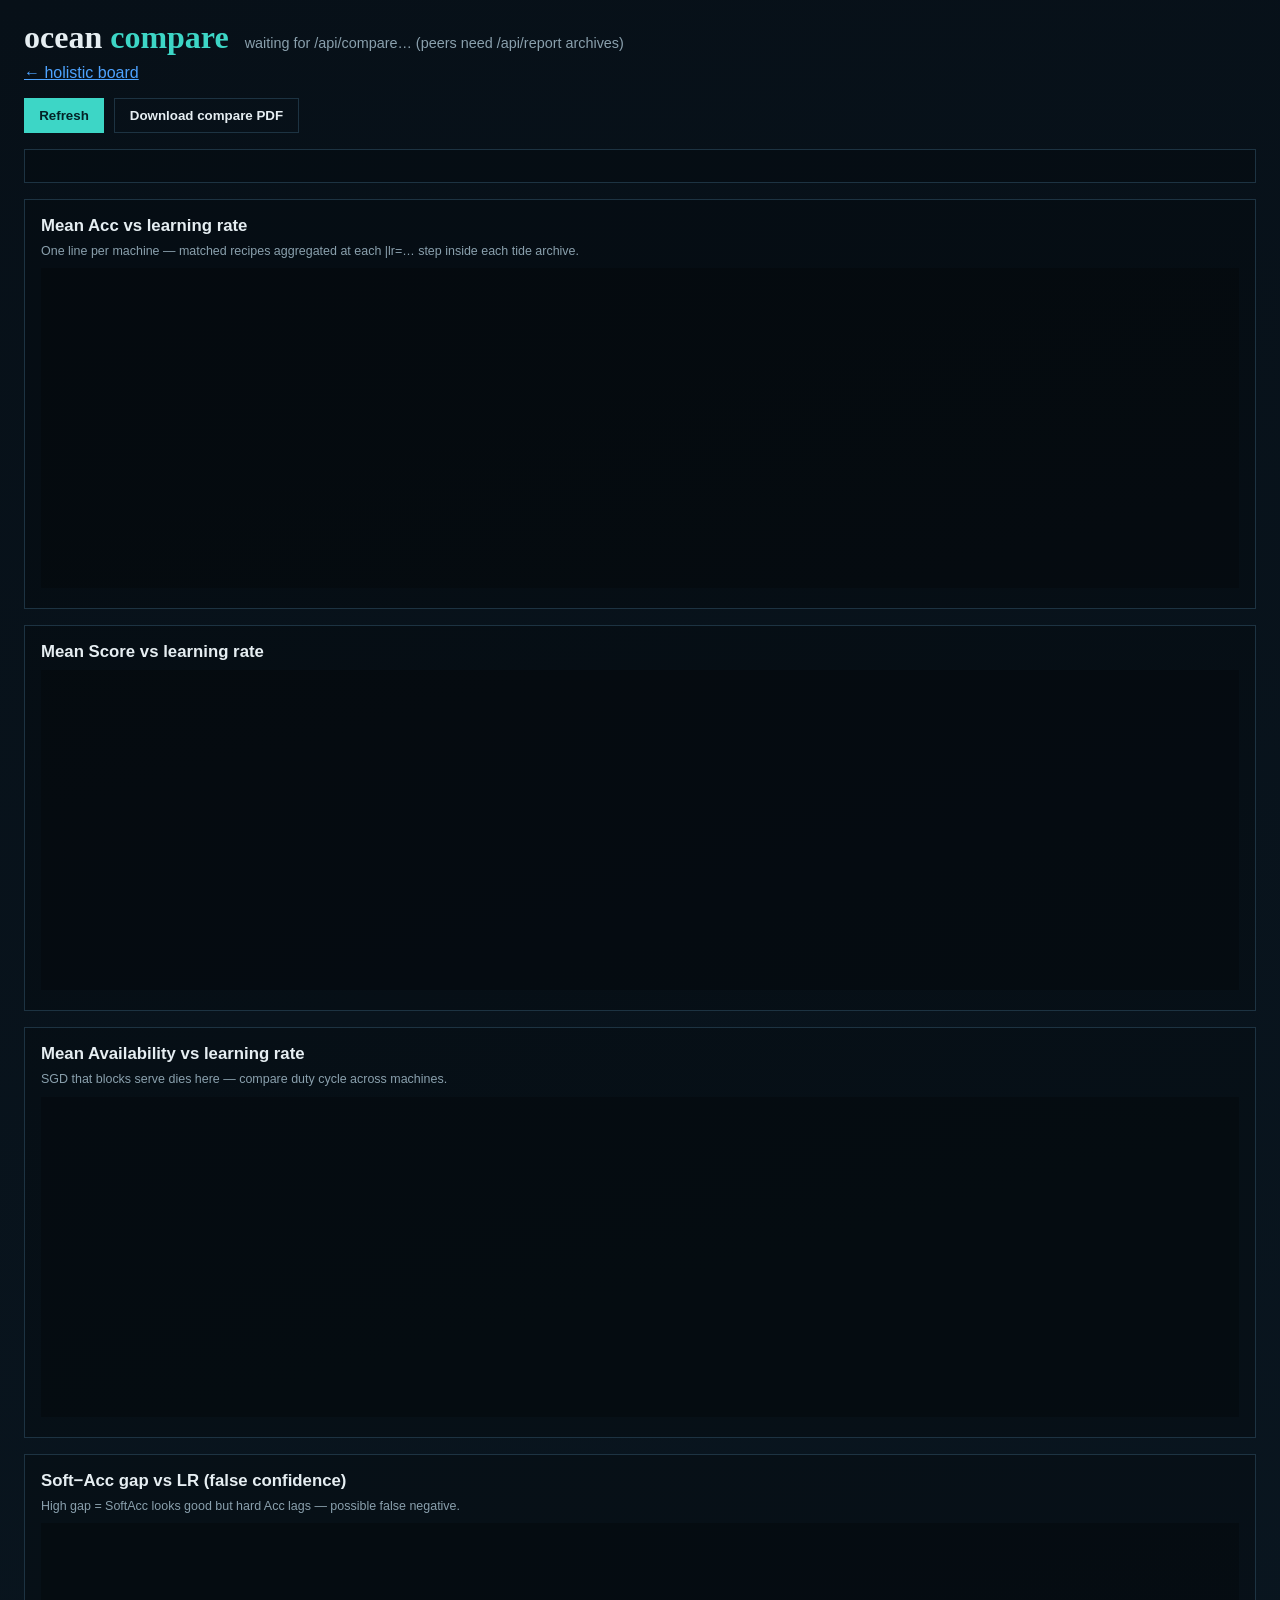
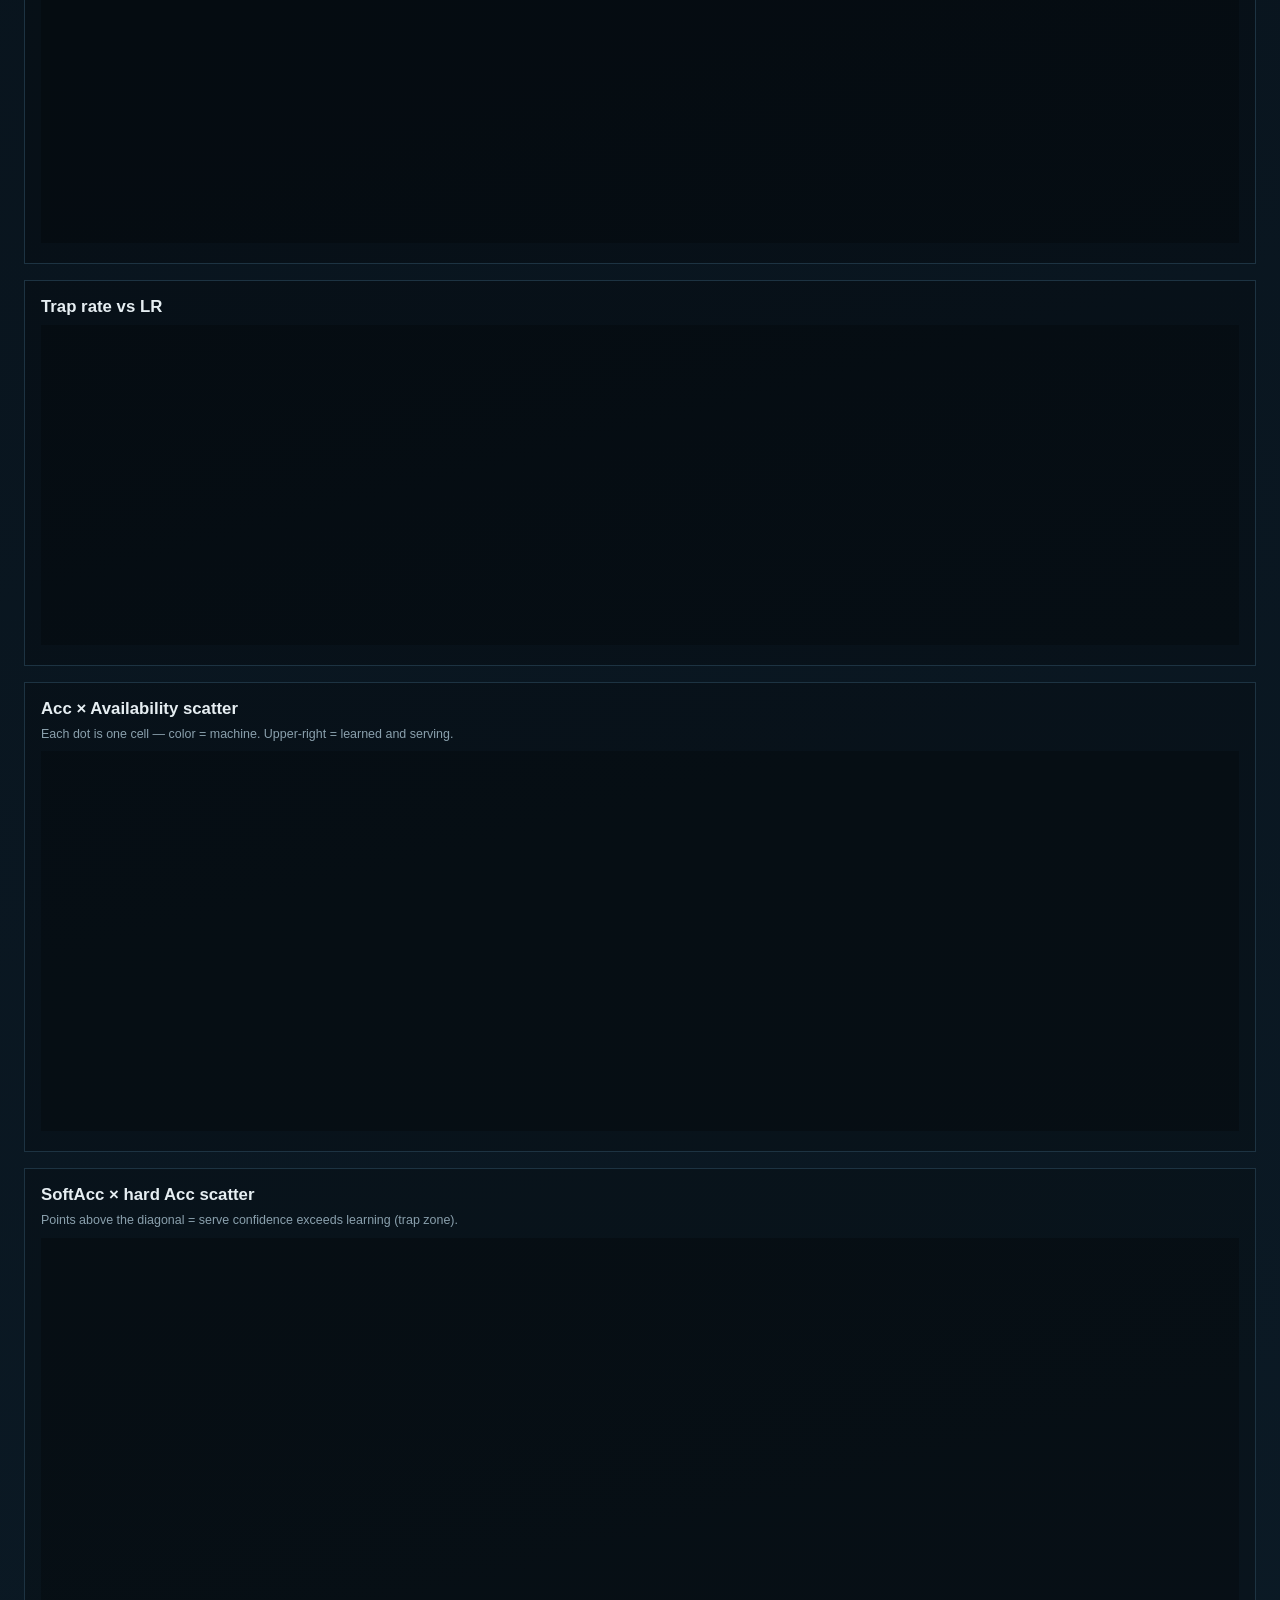
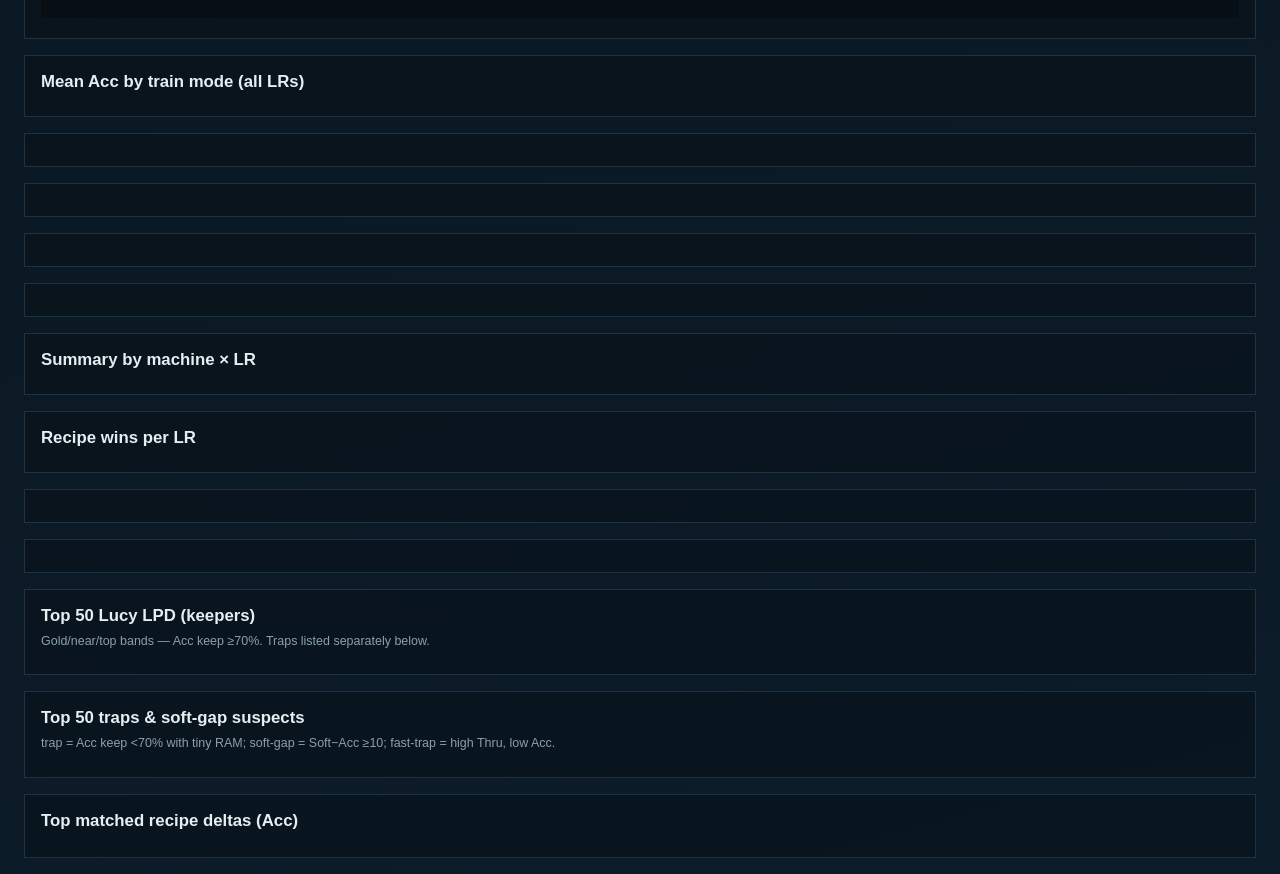
==== commit 21288f83: "adding lr cam compare" ====
--- a/ocean/compare.html
+++ b/ocean/compare.html
@@ -67,6 +67,14 @@
   <button type="button" class="ghost" id="pdfBtn">Download compare PDF</button>
 </div>
 
+<section id="peerChipsSection" style="display:none">
+  <h2>Tide peers</h2>
+  <p class="hint">Each chip is one cam×band tide archive ocean is polling.</p>
+  <div id="peerChips"></div>
+</section>
+
+<section id="camCompareSections"></section>
+
 <section>
   <h2>Mean Acc vs learning rate</h2>
   <p class="hint">One line per machine — matched recipes aggregated at each |lr=… step inside each tide archive.</p>
@@ -155,6 +163,29 @@
 <script>
 const $ = id => document.getElementById(id);
 const COLORS = ['#3dd6c6', '#4ea3ff', '#e6b35a', '#c678dd', '#98c379', '#e06c75', '#56b6c2', '#d19a66', '#61afef', '#abb2bf'];
+
+function parseCamMachine(m) {
+  const s = String(m || '').toLowerCase();
+  const n = s.match(/^cam(\d+)$/);
+  return n ? parseInt(n[1], 10) : 0;
+}
+
+function sortMachines(machines) {
+  return [...new Set(machines || [])].sort((a, b) => {
+    const ca = parseCamMachine(a), cb = parseCamMachine(b);
+    if (ca && cb) return ca - cb;
+    if (ca) return -1;
+    if (cb) return 1;
+    return String(a).localeCompare(String(b));
+  });
+}
+
+function machineColor(m, mi) {
+  const c = parseCamMachine(m);
+  if (c === 1) return COLORS[0];
+  if (c === 3) return COLORS[2];
+  return COLORS[mi % COLORS.length];
+}
 
 function fitCanvas(c) {
   const r = c.getBoundingClientRect();
@@ -170,7 +201,7 @@
   const ctx = c.getContext('2d');
   const w = c.width, h = c.height;
   ctx.clearRect(0, 0, w, h);
-  const machines = [...new Set(summary.map(s => s.machine))].sort();
+  const machines = sortMachines(summary.map(s => s.machine));
   const lrs = [...new Set(summary.map(s => s.lr))].sort((a,b)=>a-b);
   if (!lrs.length) {
     ctx.fillStyle = '#8aa0ad';
@@ -208,7 +239,7 @@
   ctx.fillText(yLabel, 0, 0);
   ctx.restore();
   machines.forEach((m, mi) => {
-    const col = COLORS[mi % COLORS.length];
+    const col = machineColor(m, mi);
     ctx.strokeStyle = col;
     ctx.fillStyle = col;
     ctx.lineWidth = 2;
@@ -626,8 +657,75 @@
   parent.innerHTML = html + '</tbody></table></div>';
 }
 
+function renderPeerChips(peers) {
+  const sec = $('peerChipsSection');
+  const box = $('peerChips');
+  if (!peers?.length) { sec.style.display = 'none'; return; }
+  sec.style.display = '';
+  box.innerHTML = peers.map(p => {
+    const band = p.band ? ` · ${p.band}` : '';
+    const cam = p.cam ? `cam${p.cam}` : p.machine;
+    return `<span class="chip"><b>${p.name || cam}</b> ${cam}${band}</span>`;
+  }).join('');
+}
+
+function buildCamCompareSections(pairs) {
+  const parent = $('camCompareSections');
+  if (!pairs?.length) { parent.innerHTML = ''; return; }
+  parent.innerHTML = pairs.map((p, i) => {
+    const band = p.band ? ` (${p.band})` : '';
+    return `<section class="verdict"><h2>Cam ${p.other} vs ${p.base}${band}</h2>
+      <p class="hint">${p.headline || ''}</p>
+      <p class="hint">Overlay: mean farm Acc/Score/Avail at each LR — one line per cam. Δ chart: ${p.other}−${p.base} on matched recipes.</p>
+      <h3 style="font-size:0.9rem;margin:0.5rem 0">Mean Acc — cams overlaid</h3>
+      <canvas class="line" id="camAcc_${i}"></canvas>
+      <h3 style="font-size:0.9rem;margin:0.75rem 0 0.5rem">Mean Score — cams overlaid</h3>
+      <canvas class="line" id="camScore_${i}"></canvas>
+      <h3 style="font-size:0.9rem;margin:0.75rem 0 0.5rem">Δ Acc (${p.other} − ${p.base}) vs LR</h3>
+      <canvas class="line" id="camDelta_${i}"></canvas>
+      <h3 style="font-size:0.9rem;margin:0.75rem 0 0.5rem">Matched recipe Δ Acc (top)</h3>
+      <div class="table-wrap"><table id="camMatch_${i}"><thead></thead><tbody></tbody></table></div>
+    </section>`;
+  }).join('');
+}
+
+function drawCamCompareCharts(pairs, summary) {
+  (pairs || []).forEach((p, i) => {
+    const sub = (summary || []).filter(s => s.machine === p.base || s.machine === p.other);
+    drawLines('camAcc_' + i, sub, 'mean_acc', 'mean Acc %');
+    drawLines('camScore_' + i, sub, 'mean_score', 'mean Score');
+    const deltaRows = (p.by_lr || []).map(r => ({
+      machine: p.other + '−' + p.base,
+      lr: r.lr,
+      lr_label: r.lr_label,
+      mean_acc: r.mean_acc_delta,
+    }));
+    drawMultiSeries('camDelta_' + i, [{ label: 'Δ Acc pp', points: deltaRows.map(r => ({
+      lr: r.lr, lr_label: r.lr_label, acc: r.mean_acc,
+    })) }], 'acc', 'Δ Acc (other − base)', { zeroLine: true });
+    const tbl = $('camMatch_' + i);
+    if (!tbl) return;
+    const mach = [p.base, p.other];
+    tbl.querySelector('thead').innerHTML = '<tr><th>LR</th><th>recipe</th>' +
+      mach.map(m => `<th>${m}</th>`).join('') + '<th>Δ</th><th>winner</th></tr>';
+    const rows = p.matched || [];
+    if (!rows.length) {
+      tbl.querySelector('tbody').innerHTML = '<tr><td colspan="5" style="color:var(--muted)">No matched head-to-head rows yet — need both cams on the same LR band with overlapping recipes.</td></tr>';
+    } else {
+      tbl.querySelector('tbody').innerHTML = rows.map(r => `<tr>
+        <td>${r.lr_label}</td><td>${r.recipe}</td>
+        ${mach.map(m => `<td>${r.by_machine?.[m]?.toFixed(1) ?? '—'}</td>`).join('')}
+        <td>${r.delta >= 0 ? '+' : ''}${r.delta?.toFixed(1)}</td><td>${r.winner}</td></tr>`).join('');
+    }
+  });
+}
+
 function renderDOM(j) {
-  $('status').textContent = `${j.title || 'compare'} · ${j.machines?.join(' vs ') || '?'} · ${j.lr_labels?.length || 0} LR steps · ${new Date(j.generated).toLocaleTimeString()}`;
+  const peerTxt = (j.peers || []).map(p => p.name).filter(Boolean).join(', ');
+  $('status').textContent = `${j.title || 'compare'} · ${j.machines?.join(' vs ') || '?'} · ${j.lr_labels?.length || 0} LR steps` +
+    (peerTxt ? ` · peers: ${peerTxt}` : '') + ` · ${new Date(j.generated).toLocaleTimeString()}`;
+  renderPeerChips(j.peers || []);
+  buildCamCompareSections(j.cam_pairs || []);
   modeBarChart($('modeBarSection'), j.mode_bars || [], j.machines || []);
   buildModeCrossSections(j.mode_cross || []);
   buildModeSeriesSections(j.machines || []);
@@ -710,6 +808,7 @@
 }
 
 function drawCharts(j) {
+  drawCamCompareCharts(j.cam_pairs || [], j.summary || []);
   drawLines('accChart', j.summary || [], 'mean_acc', 'mean Acc %');
   drawLines('scoreChart', j.summary || [], 'mean_score', 'mean Score');
   drawLines('availChart', j.summary || [], 'mean_avail', 'mean Avail %');
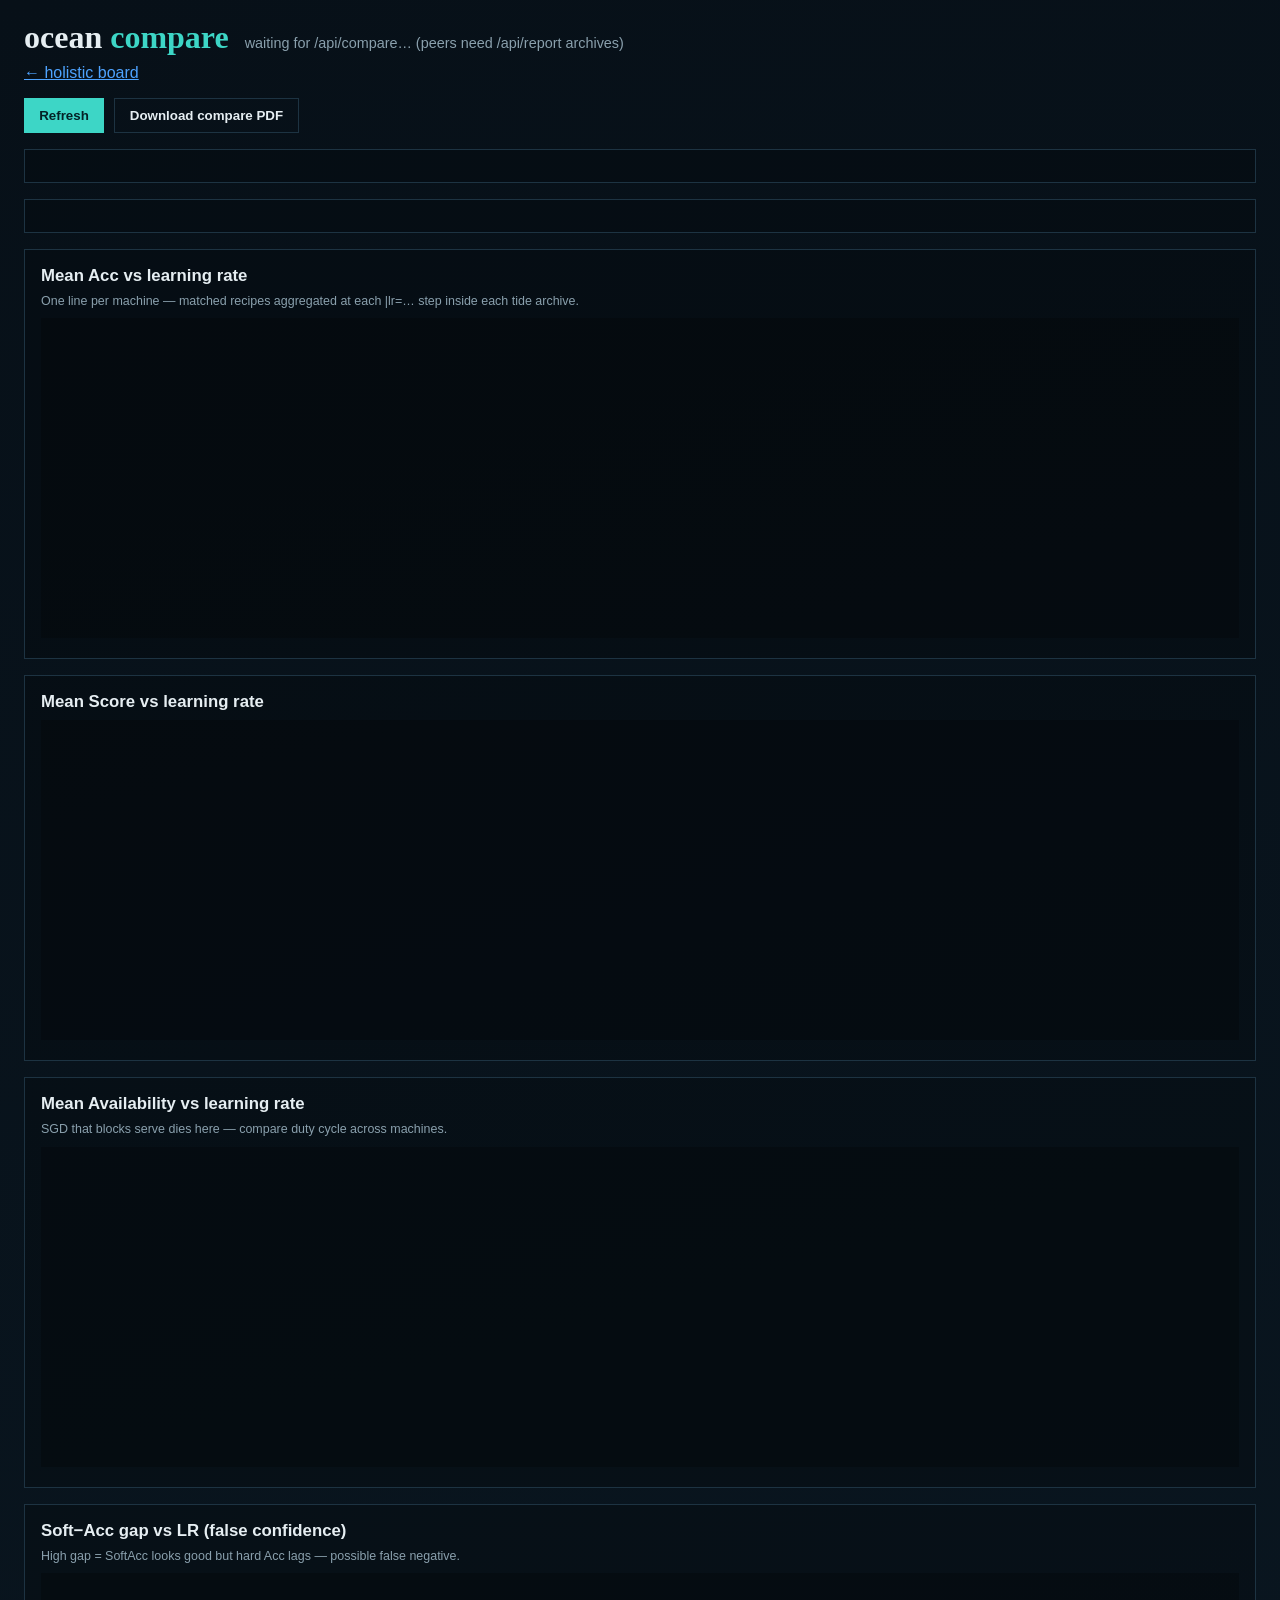
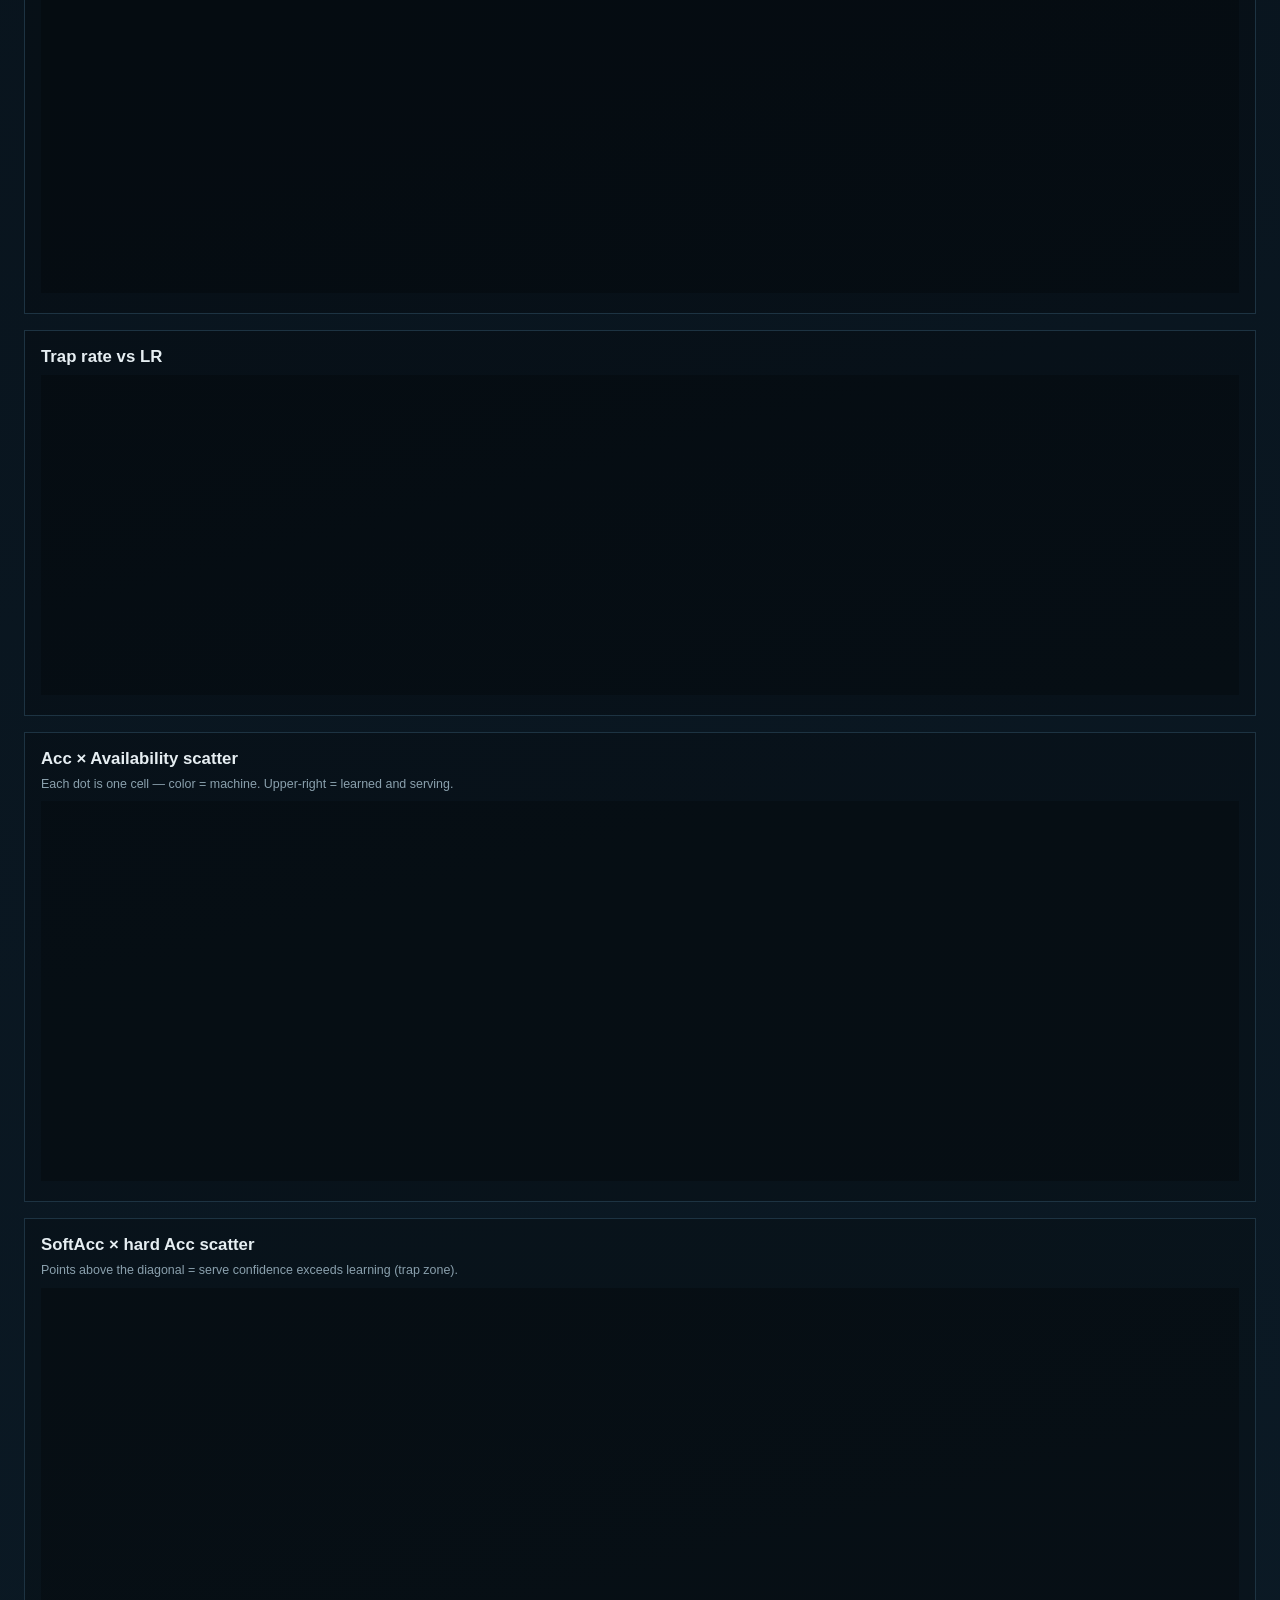
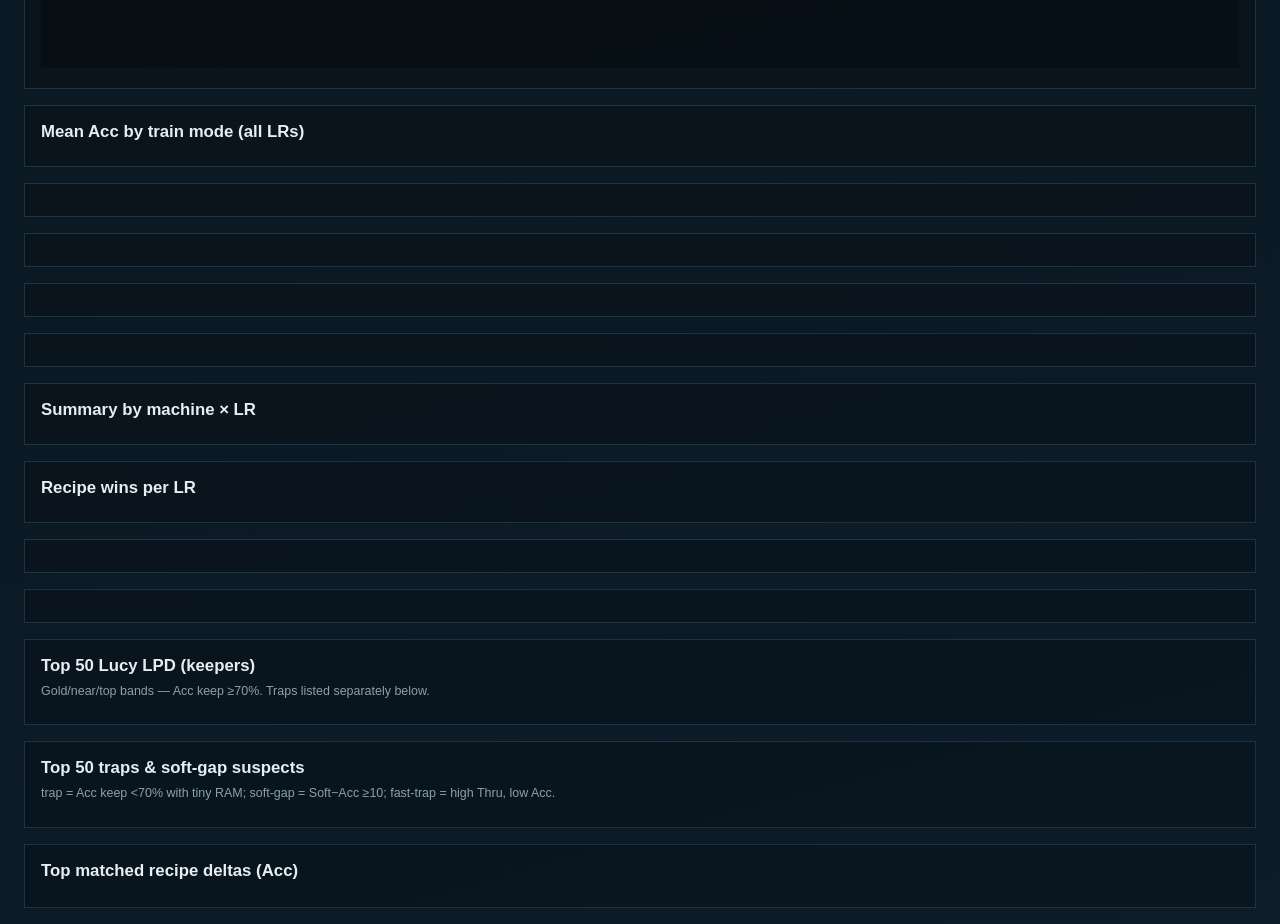
==== commit 56b96ec0: "update lr cam compares" ====
--- a/ocean/compare.html
+++ b/ocean/compare.html
@@ -75,6 +75,8 @@
 
 <section id="camCompareSections"></section>
 
+<section id="modeCamFamilySections"></section>
+
 <section>
   <h2>Mean Acc vs learning rate</h2>
   <p class="hint">One line per machine — matched recipes aggregated at each |lr=… step inside each tide archive.</p>
@@ -404,6 +406,7 @@
     ctx.strokeStyle = col;
     ctx.fillStyle = col;
     ctx.lineWidth = 2;
+    ctx.setLineDash(s.dashed ? [6, 4] : []);
     ctx.beginPath();
     let started = false;
     lrs.forEach((lr, i) => {
@@ -414,8 +417,11 @@
       ctx.fillRect(x - 3, y - 3, 6, 6);
     });
     ctx.stroke();
+    ctx.setLineDash([]);
     const ly = pad.t + 14 + si * 13;
-    if (ly < pad.t + plotH - 8) ctx.fillText(s.label, pad.l + 4, ly);
+    if (ly < pad.t + plotH - 8) {
+      ctx.fillText((s.dashed ? '⋯ ' : '') + s.label, pad.l + 4, ly);
+    }
   });
   if (opts.refLine) {
     ctx.strokeStyle = '#abb2bf';
@@ -687,6 +693,67 @@
       <div class="table-wrap"><table id="camMatch_${i}"><thead></thead><tbody></tbody></table></div>
     </section>`;
   }).join('');
+}
+
+function buildModeCamFamilySections(fams) {
+  const parent = $('modeCamFamilySections');
+  if (!fams?.length) { parent.innerHTML = ''; return; }
+  parent.innerHTML = `<section><h2>Train modes × cams (Step* + plain overlaid)</h2>
+    <p class="hint">One chart per mode family. Solid = plain, dashed = Step*. Lines = each cam. Use Δ Acc chart to see whether cam3 improves over cam1 for that family.</p></section>` +
+    fams.map((f, i) => `
+    <section>
+      <h2>${f.family}${f.step ? ` · plain + Step*` : ''}</h2>
+      <p class="hint">${f.headline || ''}</p>
+      <h3 style="font-size:0.9rem;margin:0.5rem 0">Acc vs LR — all cams × Step*/plain</h3>
+      <canvas class="line" id="modeCamAcc_${i}"></canvas>
+      <h3 style="font-size:0.9rem;margin:0.75rem 0 0.5rem">Avail vs LR — all cams × Step*/plain</h3>
+      <canvas class="line" id="modeCamAvail_${i}"></canvas>
+      <h3 style="font-size:0.9rem;margin:0.75rem 0 0.5rem">Δ Acc vs first cam (plain + Step*)</h3>
+      <canvas class="line" id="modeCamDelta_${i}"></canvas>
+    </section>`).join('');
+}
+
+function drawModeCamFamilyCharts(fams) {
+  (fams || []).forEach((f, i) => {
+    const rows = (f.series || []).map(s => ({
+      label: s.label,
+      dashed: s.kind === 'step',
+      points: s.points || [],
+    }));
+    drawMultiSeries('modeCamAcc_' + i, rows, 'acc', 'mean Acc %');
+    drawMultiSeries('modeCamAvail_' + i, rows, 'avail', 'mean Avail %');
+
+    const byMachKind = {};
+    (f.series || []).forEach(s => {
+      byMachKind[s.machine + '|' + s.kind] = s;
+    });
+    const machines = [...new Set((f.series || []).map(s => s.machine))];
+    if (machines.length < 2) {
+      drawMultiSeries('modeCamDelta_' + i, [], 'acc', 'Δ Acc pp', { zeroLine: true });
+      return;
+    }
+    const base = machines[0];
+    const deltaRows = [];
+    machines.slice(1).forEach(m => {
+      ['plain', 'step'].forEach(kind => {
+        const other = byMachKind[m + '|' + kind];
+        const baseS = byMachKind[base + '|' + kind];
+        if (!other?.points?.length || !baseS?.points?.length) return;
+        const baseByLR = {};
+        baseS.points.forEach(p => { baseByLR[p.lr] = p.acc; });
+        deltaRows.push({
+          label: m + '−' + base + ' · ' + (kind === 'step' ? 'Step*' : 'plain'),
+          dashed: kind === 'step',
+          points: other.points.map(p => ({
+            lr: p.lr,
+            lr_label: p.lr_label,
+            acc: baseByLR[p.lr] != null ? p.acc - baseByLR[p.lr] : null,
+          })).filter(p => p.acc != null),
+        });
+      });
+    });
+    drawMultiSeries('modeCamDelta_' + i, deltaRows, 'acc', 'Δ Acc pp', { zeroLine: true });
+  });
 }
 
 function drawCamCompareCharts(pairs, summary) {
@@ -726,6 +793,7 @@
     (peerTxt ? ` · peers: ${peerTxt}` : '') + ` · ${new Date(j.generated).toLocaleTimeString()}`;
   renderPeerChips(j.peers || []);
   buildCamCompareSections(j.cam_pairs || []);
+  buildModeCamFamilySections(j.mode_cam_families || []);
   modeBarChart($('modeBarSection'), j.mode_bars || [], j.machines || []);
   buildModeCrossSections(j.mode_cross || []);
   buildModeSeriesSections(j.machines || []);
@@ -809,6 +877,7 @@
 
 function drawCharts(j) {
   drawCamCompareCharts(j.cam_pairs || [], j.summary || []);
+  drawModeCamFamilyCharts(j.mode_cam_families || []);
   drawLines('accChart', j.summary || [], 'mean_acc', 'mean Acc %');
   drawLines('scoreChart', j.summary || [], 'mean_score', 'mean Score');
   drawLines('availChart', j.summary || [], 'mean_avail', 'mean Avail %');
